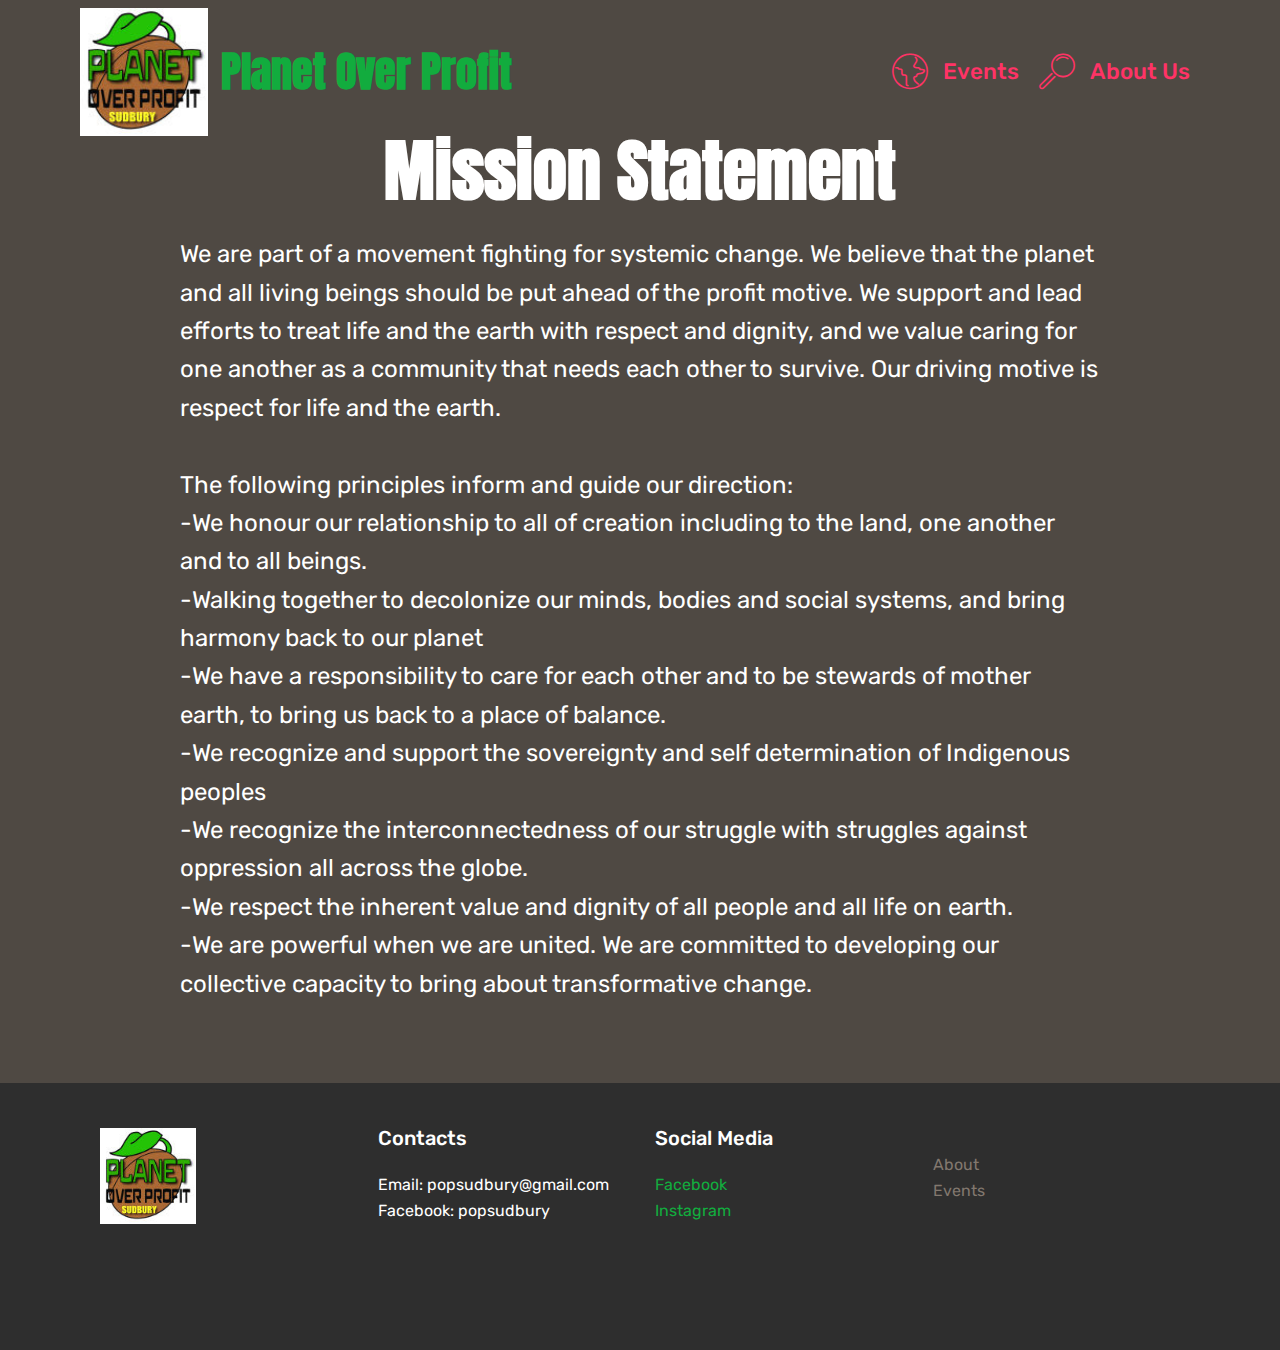
==== about.html @ 4ea4da69 "create github pages" ====
<!DOCTYPE html>
<html  >
<head>
  <!-- Site made with Mobirise Website Builder v4.12.4, https://mobirise.com -->
  <meta charset="UTF-8">
  <meta http-equiv="X-UA-Compatible" content="IE=edge">
  <meta name="generator" content="Mobirise v4.12.4, mobirise.com">
  <meta name="viewport" content="width=device-width, initial-scale=1, minimum-scale=1">
  <link rel="shortcut icon" href="assets/images/117708945-121560872836436-8511831999617031116-o-122x122.jpg" type="image/x-icon">
  <meta name="description" content="information about Planet over profit">
  
  
  <title>About</title>
  <link rel="stylesheet" href="assets/web/assets/mobirise-icons/mobirise-icons.css">
  <link rel="stylesheet" href="assets/bootstrap/css/bootstrap.min.css">
  <link rel="stylesheet" href="assets/bootstrap/css/bootstrap-grid.min.css">
  <link rel="stylesheet" href="assets/bootstrap/css/bootstrap-reboot.min.css">
  <link rel="stylesheet" href="assets/tether/tether.min.css">
  <link rel="stylesheet" href="assets/dropdown/css/style.css">
  <link rel="stylesheet" href="assets/socicon/css/styles.css">
  <link rel="stylesheet" href="assets/theme/css/style.css">
  <link rel="preload" as="style" href="assets/mobirise/css/mbr-additional.css"><link rel="stylesheet" href="assets/mobirise/css/mbr-additional.css" type="text/css">
  
  
  
</head>
<body>
  <section class="menu cid-s2LrcxVmOu" once="menu" id="menu1-3">

    

    <nav class="navbar navbar-expand beta-menu navbar-dropdown align-items-center navbar-toggleable-sm bg-color transparent">
        <button class="navbar-toggler navbar-toggler-right" type="button" data-toggle="collapse" data-target="#navbarSupportedContent" aria-controls="navbarSupportedContent" aria-expanded="false" aria-label="Toggle navigation">
            <div class="hamburger">
                <span></span>
                <span></span>
                <span></span>
                <span></span>
            </div>
        </button>
        <div class="menu-logo">
            <div class="navbar-brand">
                <span class="navbar-logo">
                    <a href="index.html">
                         <img src="assets/images/117708945-121560872836436-8511831999617031116-o-122x122.jpg" alt="POPSudbury" title="" style="height: 8rem;">
                    </a>
                </span>
                <span class="navbar-caption-wrap"><a class="navbar-caption text-danger display-2" href="about.html">Planet Over Profit</a></span>
            </div>
        </div>
        <div class="collapse navbar-collapse" id="navbarSupportedContent">
            <ul class="navbar-nav nav-dropdown nav-right" data-app-modern-menu="true"><li class="nav-item">
                    <a class="nav-link link text-secondary display-4" href="events.html"><span class="mbri-globe mbr-iconfont mbr-iconfont-btn"></span>
                        
                        Events</a>
                </li>
                <li class="nav-item">
                    <a class="nav-link link text-secondary display-4" href="about.html">
                        <span class="mbri-search mbr-iconfont mbr-iconfont-btn"></span>
                        About Us
                    </a>
                </li></ul>
            
        </div>
    </nav>
</section>

<section class="engine"><a href="https://mobirise.info/u">bootstrap responsive templates</a></section><section class="cid-s7yvz1q16E mbr-fullscreen" id="header2-e">

    

    

    <div class="container align-center">
        <div class="row justify-content-md-center">
            <div class="mbr-white col-md-10">
                <h1 class="mbr-section-title mbr-bold pb-3 mbr-fonts-style display-1">
                    <br>Mission Statement</h1>
                
                <p class="mbr-text pb-3 mbr-fonts-style display-5">We are part of a movement fighting for systemic change. We believe that the planet and all living beings should be put ahead of the profit motive. We support and lead efforts to treat life and the earth with respect and dignity, and we value caring for one another as a community that needs each other to survive. Our driving motive is respect for life and the earth.
<br><br>The following principles inform and guide our direction:
<br>-We honour our relationship to all of creation including to the land, one another and to all beings. <br> -Walking together to decolonize our minds, bodies and social systems, and bring harmony back to our planet
<br>-We have a responsibility to care for each other and to be stewards of mother earth, to bring us back to a place of balance. 
<br>-We recognize and support the sovereignty and self determination of Indigenous peoples <br> -We recognize the interconnectedness of our struggle with struggles against oppression all across the globe.
<br>-We respect the inherent value and dignity of all people and all life on earth.
<br>-We are powerful when we are united. We are committed to developing our collective capacity to bring about transformative change.</p>
                
            </div>
        </div>
    </div>
    
</section>

<section class="cid-s7yPr3AGAf" id="footer1-o">

    

    

    <div class="container">
        <div class="media-container-row content text-white">
            <div class="col-12 col-md-3">
                <div class="media-wrap">
                    <a href="index.html">
                        <img src="assets/images/117708945-121560872836436-8511831999617031116-o-122x122.jpg" alt="POPSudbury" title="">
                    </a>
                </div>
            </div>
            <div class="col-12 col-md-3 mbr-fonts-style display-7">
                <h5 class="pb-3">Contacts</h5>
                <p class="mbr-text"><a href="mailto:popsudbury@gmail.com" class="text-white">Email: popsudbury@gmail.com&nbsp;</a><br><a href="https://www.facebook.com/popsudbury/" class="text-white" target="_blank">Facebook: popsudbury</a><br></p>
            </div>
            <div class="col-12 col-md-3 mbr-fonts-style display-7">
                <h5 class="pb-3">
                    Social Media</h5>
                <p class="mbr-text"><a href="https://www.facebook.com/popsudbury/" class="text-danger" target="_blank">Facebook</a><br><a href="https://www.instagram.com/invites/contact/?i=m2ujmqz165b7&utm_content=iivthzj" class="text-danger" target="_blank">Instagram</a><a href="https://www.facebook.com/popsudbury/" class="text-danger"><br></a><br><br></p>
            </div>
            <div class="col-12 col-md-3 mbr-fonts-style display-7">
                <h5 class="pb-3"></h5>
                <p class="mbr-text"><a href="about.html">About</a><br><a href="events.html">Events</a></p>
            </div>
        </div>
        
    </div>
</section>


  <script src="assets/web/assets/jquery/jquery.min.js"></script>
  <script src="assets/popper/popper.min.js"></script>
  <script src="assets/bootstrap/js/bootstrap.min.js"></script>
  <script src="assets/tether/tether.min.js"></script>
  <script src="assets/smoothscroll/smooth-scroll.js"></script>
  <script src="assets/dropdown/js/nav-dropdown.js"></script>
  <script src="assets/dropdown/js/navbar-dropdown.js"></script>
  <script src="assets/touchswipe/jquery.touch-swipe.min.js"></script>
  <script src="assets/theme/js/script.js"></script>
  
  
 <div id="scrollToTop" class="scrollToTop mbr-arrow-up"><a style="text-align: center;"><i class="mbr-arrow-up-icon mbr-arrow-up-icon-cm cm-icon cm-icon-smallarrow-up"></i></a></div>
  </body>
</html>
---- assets/web/assets/mobirise-icons/mobirise-icons.css ----
@font-face {
  font-family: 'MobiriseIcons';
  src:  url('mobirise-icons.eot?spat4u');
  src:  url('mobirise-icons.eot?spat4u#iefix') format('embedded-opentype'),
    url('mobirise-icons.ttf?spat4u') format('truetype'),
    url('mobirise-icons.woff?spat4u') format('woff'),
    url('mobirise-icons.svg?spat4u#MobiriseIcons') format('svg');
  font-weight: normal;
  font-style: normal;
  font-display: swap;
}

[class^="mbri-"], [class*=" mbri-"] {
  /* use !important to prevent issues with browser extensions that change fonts */
  font-family: MobiriseIcons !important;
  speak: none;
  font-style: normal;
  font-weight: normal;
  font-variant: normal;
  text-transform: none;
  line-height: 1;

  /* Better Font Rendering =========== */
  -webkit-font-smoothing: antialiased;
  -moz-osx-font-smoothing: grayscale;
}

.mbri-add-submenu:before {
  content: "\e900";
}
.mbri-alert:before {
  content: "\e901";
}
.mbri-align-center:before {
  content: "\e902";
}
.mbri-align-justify:before {
  content: "\e903";
}
.mbri-align-left:before {
  content: "\e904";
}
.mbri-align-right:before {
  content: "\e905";
}
.mbri-android:before {
  content: "\e906";
}
.mbri-apple:before {
  content: "\e907";
}
.mbri-arrow-down:before {
  content: "\e908";
}
.mbri-arrow-next:before {
  content: "\e909";
}
.mbri-arrow-prev:before {
  content: "\e90a";
}
.mbri-arrow-up:before {
  content: "\e90b";
}
.mbri-bold:before {
  content: "\e90c";
}
.mbri-bookmark:before {
  content: "\e90d";
}
.mbri-bootstrap:before {
  content: "\e90e";
}
.mbri-briefcase:before {
  content: "\e90f";
}
.mbri-browse:before {
  content: "\e910";
}
.mbri-bulleted-list:before {
  content: "\e911";
}
.mbri-calendar:before {
  content: "\e912";
}
.mbri-camera:before {
  content: "\e913";
}
.mbri-cart-add:before {
  content: "\e914";
}
.mbri-cart-full:before {
  content: "\e915";
}
.mbri-cash:before {
  content: "\e916";
}
.mbri-change-style:before {
  content: "\e917";
}
.mbri-chat:before {
  content: "\e918";
}
.mbri-clock:before {
  content: "\e919";
}
.mbri-close:before {
  content: "\e91a";
}
.mbri-cloud:before {
  content: "\e91b";
}
.mbri-code:before {
  content: "\e91c";
}
.mbri-contact-form:before {
  content: "\e91d";
}
.mbri-credit-card:before {
  content: "\e91e";
}
.mbri-cursor-click:before {
  content: "\e91f";
}
.mbri-cust-feedback:before {
  content: "\e920";
}
.mbri-database:before {
  content: "\e921";
}
.mbri-delivery:before {
  content: "\e922";
}
.mbri-desktop:before {
  content: "\e923";
}
.mbri-devices:before {
  content: "\e924";
}
.mbri-down:before {
  content: "\e925";
}
.mbri-download:before {
  content: "\e989";
}
.mbri-drag-n-drop:before {
  content: "\e927";
}
.mbri-drag-n-drop2:before {
  content: "\e928";
}
.mbri-edit:before {
  content: "\e929";
}
.mbri-edit2:before {
  content: "\e92a";
}
.mbri-error:before {
  content: "\e92b";
}
.mbri-extension:before {
  content: "\e92c";
}
.mbri-features:before {
  content: "\e92d";
}
.mbri-file:before {
  content: "\e92e";
}
.mbri-flag:before {
  content: "\e92f";
}
.mbri-folder:before {
  content: "\e930";
}
.mbri-gift:before {
  content: "\e931";
}
.mbri-github:before {
  content: "\e932";
}
.mbri-globe:before {
  content: "\e933";
}
.mbri-globe-2:before {
  content: "\e934";
}
.mbri-growing-chart:before {
  content: "\e935";
}
.mbri-hearth:before {
  content: "\e936";
}
.mbri-help:before {
  content: "\e937";
}
.mbri-home:before {
  content: "\e938";
}
.mbri-hot-cup:before {
  content: "\e939";
}
.mbri-idea:before {
  content: "\e93a";
}
.mbri-image-gallery:before {
  content: "\e93b";
}
.mbri-image-slider:before {
  content: "\e93c";
}
.mbri-info:before {
  content: "\e93d";
}
.mbri-italic:before {
  content: "\e93e";
}
.mbri-key:before {
  content: "\e93f";
}
.mbri-laptop:before {
  content: "\e940";
}
.mbri-layers:before {
  content: "\e941";
}
.mbri-left-right:before {
  content: "\e942";
}
.mbri-left:before {
  content: "\e943";
}
.mbri-letter:before {
  content: "\e944";
}
.mbri-like:before {
  content: "\e945";
}
.mbri-link:before {
  content: "\e946";
}
.mbri-lock:before {
  content: "\e947";
}
.mbri-login:before {
  content: "\e948";
}
.mbri-logout:before {
  content: "\e949";
}
.mbri-magic-stick:before {
  content: "\e94a";
}
.mbri-map-pin:before {
  content: "\e94b";
}
.mbri-menu:before {
  content: "\e94c";
}
.mbri-mobile:before {
  content: "\e94d";
}
.mbri-mobile2:before {
  content: "\e94e";
}
.mbri-mobirise:before {
  content: "\e94f";
}
.mbri-more-horizontal:before {
  content: "\e950";
}
.mbri-more-vertical:before {
  content: "\e951";
}
.mbri-music:before {
  content: "\e952";
}
.mbri-new-file:before {
  content: "\e953";
}
.mbri-numbered-list:before {
  content: "\e954";
}
.mbri-opened-folder:before {
  content: "\e955";
}
.mbri-pages:before {
  content: "\e956";
}
.mbri-paper-plane:before {
  content: "\e957";
}
.mbri-paperclip:before {
  content: "\e958";
}
.mbri-photo:before {
  content: "\e959";
}
.mbri-photos:before {
  content: "\e95a";
}
.mbri-pin:before {
  content: "\e95b";
}
.mbri-play:before {
  content: "\e95c";
}
.mbri-plus:before {
  content: "\e95d";
}
.mbri-preview:before {
  content: "\e95e";
}
.mbri-print:before {
  content: "\e95f";
}
.mbri-protect:before {
  content: "\e960";
}
.mbri-question:before {
  content: "\e961";
}
.mbri-quote-left:before {
  content: "\e962";
}
.mbri-quote-right:before {
  content: "\e963";
}
.mbri-refresh:before {
  content: "\e964";
}
.mbri-responsive:before {
  content: "\e965";
}
.mbri-right:before {
  content: "\e966";
}
.mbri-rocket:before {
  content: "\e967";
}
.mbri-sad-face:before {
  content: "\e968";
}
.mbri-sale:before {
  content: "\e969";
}
.mbri-save:before {
  content: "\e96a";
}
.mbri-search:before {
  content: "\e96b";
}
.mbri-setting:before {
  content: "\e96c";
}
.mbri-setting2:before {
  content: "\e96d";
}
.mbri-setting3:before {
  content: "\e96e";
}
.mbri-share:before {
  content: "\e96f";
}
.mbri-shopping-bag:before {
  content: "\e970";
}
.mbri-shopping-basket:before {
  content: "\e971";
}
.mbri-shopping-cart:before {
  content: "\e972";
}
.mbri-sites:before {
  content: "\e973";
}
.mbri-smile-face:before {
  content: "\e974";
}
.mbri-speed:before {
  content: "\e975";
}
.mbri-star:before {
  content: "\e976";
}
.mbri-success:before {
  content: "\e977";
}
.mbri-sun:before {
  content: "\e978";
}
.mbri-sun2:before {
  content: "\e979";
}
.mbri-tablet:before {
  content: "\e97a";
}
.mbri-tablet-vertical:before {
  content: "\e97b";
}
.mbri-target:before {
  content: "\e97c";
}
.mbri-timer:before {
  content: "\e97d";
}
.mbri-to-ftp:before {
  content: "\e97e";
}
.mbri-to-local-drive:before {
  content: "\e97f";
}
.mbri-touch-swipe:before {
  content: "\e980";
}
.mbri-touch:before {
  content: "\e981";
}
.mbri-trash:before {
  content: "\e982";
}
.mbri-underline:before {
  content: "\e983";
}
.mbri-unlink:before {
  content: "\e984";
}
.mbri-unlock:before {
  content: "\e985";
}
.mbri-up-down:before {
  content: "\e986";
}
.mbri-up:before {
  content: "\e987";
}
.mbri-update:before {
  content: "\e988";
}
.mbri-upload:before {
 content: "\e926"; 
}
.mbri-user:before {
  content: "\e98a";
}
.mbri-user2:before {
  content: "\e98b";
}
.mbri-users:before {
  content: "\e98c";
}
.mbri-video:before {
  content: "\e98d";
}
.mbri-video-play:before {
  content: "\e98e";
}
.mbri-watch:before {
  content: "\e98f";
}
.mbri-website-theme:before {
  content: "\e990";
}
.mbri-wifi:before {
  content: "\e991";
}
.mbri-windows:before {
  content: "\e992";
}
.mbri-zoom-out:before {
  content: "\e993";
}
.mbri-redo:before {
  content: "\e994";
}
.mbri-undo:before {
  content: "\e995";
}
---- assets/dropdown/css/style.css ----
.navbar-dropdown {
  left: 0;
  padding: 0;
  position: absolute;
  right: 0;
  top: 0;
  transition: all 0.45s ease;
  z-index: 1030;
  background: #282828; }
  .navbar-dropdown .navbar-logo {
    margin-right: 0.8rem;
    transition: margin 0.3s ease-in-out;
    vertical-align: middle; }
    .navbar-dropdown .navbar-logo img {
      height: 3.125rem;
      transition: all 0.3s ease-in-out; }
    .navbar-dropdown .navbar-logo.mbr-iconfont {
      font-size: 3.125rem;
      line-height: 3.125rem; }
  .navbar-dropdown .navbar-caption {
    font-weight: 700;
    white-space: normal;
    vertical-align: -4px;
    line-height: 3.125rem !important; }
    .navbar-dropdown .navbar-caption, .navbar-dropdown .navbar-caption:hover {
      color: inherit;
      text-decoration: none; }
  .navbar-dropdown .mbr-iconfont + .navbar-caption {
    vertical-align: -1px; }
  .navbar-dropdown.navbar-fixed-top {
    position: fixed; }
  .navbar-dropdown .navbar-brand span {
    vertical-align: -4px; }
  .navbar-dropdown.bg-color.transparent {
    background: none; }
  .navbar-dropdown.navbar-short .navbar-brand {
    padding: 0.625rem 0; }
    .navbar-dropdown.navbar-short .navbar-brand span {
      vertical-align: -1px; }
  .navbar-dropdown.navbar-short .navbar-caption {
    line-height: 2.375rem !important;
    vertical-align: -2px; }
  .navbar-dropdown.navbar-short .navbar-logo {
    margin-right: 0.5rem; }
    .navbar-dropdown.navbar-short .navbar-logo img {
      height: 2.375rem; }
    .navbar-dropdown.navbar-short .navbar-logo.mbr-iconfont {
      font-size: 2.375rem;
      line-height: 2.375rem; }
  .navbar-dropdown.navbar-short .mbr-table-cell {
    height: 3.625rem; }
  .navbar-dropdown .navbar-close {
    left: 0.6875rem;
    position: fixed;
    top: 0.75rem;
    z-index: 1000; }
  .navbar-dropdown .hamburger-icon {
    content: "";
    display: inline-block;
    vertical-align: middle;
    width: 16px;
    -webkit-box-shadow: 0 -6px 0 1px #282828,0 0 0 1px #282828,0 6px 0 1px #282828;
    -moz-box-shadow: 0 -6px 0 1px #282828,0 0 0 1px #282828,0 6px 0 1px #282828;
    box-shadow: 0 -6px 0 1px #282828,0 0 0 1px #282828,0 6px 0 1px #282828; }

.dropdown-menu .dropdown-toggle[data-toggle="dropdown-submenu"]::after {
  border-bottom: 0.35em solid transparent;
  border-left: 0.35em solid;
  border-right: 0;
  border-top: 0.35em solid transparent;
  margin-left: 0.3rem; }

.dropdown-menu .dropdown-item:focus {
  outline: 0; }

.nav-dropdown {
  font-size: 0.75rem;
  font-weight: 500;
  height: auto !important; }
  .nav-dropdown .nav-btn {
    padding-left: 1rem; }
  .nav-dropdown .link {
    margin: .667em 1.667em;
    font-weight: 500;
    padding: 0;
    transition: color .2s ease-in-out; }
    .nav-dropdown .link.dropdown-toggle {
      margin-right: 2.583em; }
      .nav-dropdown .link.dropdown-toggle::after {
        margin-left: .25rem;
        border-top: 0.35em solid;
        border-right: 0.35em solid transparent;
        border-left: 0.35em solid transparent;
        border-bottom: 0; }
      .nav-dropdown .link.dropdown-toggle[aria-expanded="true"] {
        margin: 0;
        padding: 0.667em 3.263em  0.667em 1.667em; }
  .nav-dropdown .link::after,
  .nav-dropdown .dropdown-item::after {
    color: inherit; }
  .nav-dropdown .btn {
    font-size: 0.75rem;
    font-weight: 700;
    letter-spacing: 0;
    margin-bottom: 0;
    padding-left: 1.25rem;
    padding-right: 1.25rem; }
  .nav-dropdown .dropdown-menu {
    border-radius: 0;
    border: 0;
    left: 0;
    margin: 0;
    padding-bottom: 1.25rem;
    padding-top: 1.25rem;
    position: relative; }
  .nav-dropdown .dropdown-submenu {
    margin-left: 0.125rem;
    top: 0; }
  .nav-dropdown .dropdown-item {
    font-weight: 500;
    line-height: 2;
    padding: 0.3846em 4.615em 0.3846em 1.5385em;
    position: relative;
    transition: color .2s ease-in-out, background-color .2s ease-in-out; }
    .nav-dropdown .dropdown-item::after {
      margin-top: -0.3077em;
      position: absolute;
      right: 1.1538em;
      top: 50%; }
    .nav-dropdown .dropdown-item:focus, .nav-dropdown .dropdown-item:hover {
      background: none; }

@media (max-width: 767px) {
  .nav-dropdown.navbar-toggleable-sm {
    bottom: 0;
    display: none;
    left: 0;
    overflow-x: hidden;
    position: fixed;
    top: 0;
    transform: translateX(-100%);
    -ms-transform: translateX(-100%);
    -webkit-transform: translateX(-100%);
    width: 18.75rem;
    z-index: 999; } }
.nav-dropdown.navbar-toggleable-xl {
  bottom: 0;
  display: none;
  left: 0;
  overflow-x: hidden;
  position: fixed;
  top: 0;
  transform: translateX(-100%);
  -ms-transform: translateX(-100%);
  -webkit-transform: translateX(-100%);
  width: 18.75rem;
  z-index: 999; }

.nav-dropdown-sm {
  display: block !important;
  overflow-x: hidden;
  overflow: auto;
  padding-top: 3.875rem; }
  .nav-dropdown-sm::after {
    content: "";
    display: block;
    height: 3rem;
    width: 100%; }
  .nav-dropdown-sm.collapse.in ~ .navbar-close {
    display: block !important; }
  .nav-dropdown-sm.collapsing, .nav-dropdown-sm.collapse.in {
    transform: translateX(0);
    -ms-transform: translateX(0);
    -webkit-transform: translateX(0);
    transition: all 0.25s ease-out;
    -webkit-transition: all 0.25s ease-out;
    background: #282828; }
  .nav-dropdown-sm.collapsing[aria-expanded="false"] {
    transform: translateX(-100%);
    -ms-transform: translateX(-100%);
    -webkit-transform: translateX(-100%); }
  .nav-dropdown-sm .nav-item {
    display: block;
    margin-left: 0 !important;
    padding-left: 0; }
  .nav-dropdown-sm .link,
  .nav-dropdown-sm .dropdown-item {
    border-top: 1px dotted rgba(255, 255, 255, 0.1);
    font-size: 0.8125rem;
    line-height: 1.6;
    margin: 0 !important;
    padding: 0.875rem 2.4rem 0.875rem 1.5625rem !important;
    position: relative;
    white-space: normal; }
    .nav-dropdown-sm .link:focus, .nav-dropdown-sm .link:hover,
    .nav-dropdown-sm .dropdown-item:focus,
    .nav-dropdown-sm .dropdown-item:hover {
      background: rgba(0, 0, 0, 0.2) !important;
      color: #c0a375; }
  .nav-dropdown-sm .nav-btn {
    position: relative;
    padding: 1.5625rem 1.5625rem 0 1.5625rem; }
    .nav-dropdown-sm .nav-btn::before {
      border-top: 1px dotted rgba(255, 255, 255, 0.1);
      content: "";
      left: 0;
      position: absolute;
      top: 0;
      width: 100%; }
    .nav-dropdown-sm .nav-btn + .nav-btn {
      padding-top: 0.625rem; }
      .nav-dropdown-sm .nav-btn + .nav-btn::before {
        display: none; }
  .nav-dropdown-sm .btn {
    padding: 0.625rem 0; }
  .nav-dropdown-sm .dropdown-toggle[data-toggle="dropdown-submenu"]::after {
    margin-left: .25rem;
    border-top: 0.35em solid;
    border-right: 0.35em solid transparent;
    border-left: 0.35em solid transparent;
    border-bottom: 0; }
  .nav-dropdown-sm .dropdown-toggle[data-toggle="dropdown-submenu"][aria-expanded="true"]::after {
    border-top: 0;
    border-right: 0.35em solid transparent;
    border-left: 0.35em solid transparent;
    border-bottom: 0.35em solid; }
  .nav-dropdown-sm .dropdown-menu {
    margin: 0;
    padding: 0;
    position: relative;
    top: 0;
    left: 0;
    width: 100%;
    border: 0;
    float: none;
    border-radius: 0;
    background: none; }
  .nav-dropdown-sm .dropdown-submenu {
    left: 100%;
    margin-left: 0.125rem;
    margin-top: -1.25rem;
    top: 0; }

.navbar-toggleable-sm .nav-dropdown .dropdown-menu {
  position: absolute; }

.navbar-toggleable-sm .nav-dropdown .dropdown-submenu {
  left: 100%;
  margin-left: 0.125rem;
  margin-top: -1.25rem;
  top: 0; }

.navbar-toggleable-sm.opened .nav-dropdown .dropdown-menu {
  position: relative; }

.navbar-toggleable-sm.opened .nav-dropdown .dropdown-submenu {
  left: 0;
  margin-left: 00rem;
  margin-top: 0rem;
  top: 0; }

.is-builder .nav-dropdown.collapsing {
  transition: none !important; }

/*# sourceMappingURL=style.css.map */
---- assets/socicon/css/styles.css ----
@charset "UTF-8";

@font-face {
  font-family: 'Socicon';
  src:  url('../fonts/socicon.eot');
  src:  url('../fonts/socicon.eot?#iefix') format('embedded-opentype'),
    url('../fonts/socicon.woff2') format('woff2'),
    url('../fonts/socicon.ttf') format('truetype'),
    url('../fonts/socicon.woff') format('woff'),
    url('../fonts/socicon.svg#socicon') format('svg');
  font-weight: normal;
  font-style: normal;
}

[data-icon]:before {
  font-family: "socicon" !important;
  content: attr(data-icon);
  font-style: normal !important;
  font-weight: normal !important;
  font-variant: normal !important;
  text-transform: none !important;
  speak: none;
  line-height: 1;
  -webkit-font-smoothing: antialiased;
  -moz-osx-font-smoothing: grayscale;
}

[class^="socicon-"], [class*=" socicon-"] {
  /* use !important to prevent issues with browser extensions that change fonts */
  font-family: 'Socicon' !important;
  speak: none;
  font-style: normal;
  font-weight: normal;
  font-variant: normal;
  text-transform: none;
  line-height: 1;

  /* Better Font Rendering =========== */
  -webkit-font-smoothing: antialiased;
  -moz-osx-font-smoothing: grayscale;
}

.socicon-eitaa:before {
  content: "\e97c";
}
.socicon-soroush:before {
  content: "\e97d";
}
.socicon-bale:before {
  content: "\e97e";
}
.socicon-zazzle:before {
  content: "\e97b";
}
.socicon-society6:before {
  content: "\e97a";
}
.socicon-redbubble:before {
  content: "\e979";
}
.socicon-avvo:before {
  content: "\e978";
}
.socicon-stitcher:before {
  content: "\e977";
}
.socicon-googlehangouts:before {
  content: "\e974";
}
.socicon-dlive:before {
  content: "\e975";
}
.socicon-vsco:before {
  content: "\e976";
}
.socicon-flipboard:before {
  content: "\e973";
}
.socicon-ubuntu:before {
  content: "\e958";
}
.socicon-artstation:before {
  content: "\e959";
}
.socicon-invision:before {
  content: "\e95a";
}
.socicon-torial:before {
  content: "\e95b";
}
.socicon-collectorz:before {
  content: "\e95c";
}
.socicon-seenthis:before {
  content: "\e95d";
}
.socicon-googleplaymusic:before {
  content: "\e95e";
}
.socicon-debian:before {
  content: "\e95f";
}
.socicon-filmfreeway:before {
  content: "\e960";
}
.socicon-gnome:before {
  content: "\e961";
}
.socicon-itchio:before {
  content: "\e962";
}
.socicon-jamendo:before {
  content: "\e963";
}
.socicon-mix:before {
  content: "\e964";
}
.socicon-sharepoint:before {
  content: "\e965";
}
.socicon-tinder:before {
  content: "\e966";
}
.socicon-windguru:before {
  content: "\e967";
}
.socicon-cdbaby:before {
  content: "\e968";
}
.socicon-elementaryos:before {
  content: "\e969";
}
.socicon-stage32:before {
  content: "\e96a";
}
.socicon-tiktok:before {
  content: "\e96b";
}
.socicon-gitter:before {
  content: "\e96c";
}
.socicon-letterboxd:before {
  content: "\e96d";
}
.socicon-threema:before {
  content: "\e96e";
}
.socicon-splice:before {
  content: "\e96f";
}
.socicon-metapop:before {
  content: "\e970";
}
.socicon-naver:before {
  content: "\e971";
}
.socicon-remote:before {
  content: "\e972";
}
.socicon-internet:before {
  content: "\e957";
}
.socicon-moddb:before {
  content: "\e94b";
}
.socicon-indiedb:before {
  content: "\e94c";
}
.socicon-traxsource:before {
  content: "\e94d";
}
.socicon-gamefor:before {
  content: "\e94e";
}
.socicon-pixiv:before {
  content: "\e94f";
}
.socicon-myanimelist:before {
  content: "\e950";
}
.socicon-blackberry:before {
  content: "\e951";
}
.socicon-wickr:before {
  content: "\e952";
}
.socicon-spip:before {
  content: "\e953";
}
.socicon-napster:before {
  content: "\e954";
}
.socicon-beatport:before {
  content: "\e955";
}
.socicon-hackerone:before {
  content: "\e956";
}
.socicon-hackernews:before {
  content: "\e946";
}
.socicon-smashwords:before {
  content: "\e947";
}
.socicon-kobo:before {
  content: "\e948";
}
.socicon-bookbub:before {
  content: "\e949";
}
.socicon-mailru:before {
  content: "\e94a";
}
.socicon-gitlab:before {
  content: "\e945";
}
.socicon-instructables:before {
  content: "\e944";
}
.socicon-portfolio:before {
  content: "\e943";
}
.socicon-codered:before {
  content: "\e940";
}
.socicon-origin:before {
  content: "\e941";
}
.socicon-nextdoor:before {
  content: "\e942";
}
.socicon-udemy:before {
  content: "\e93f";
}
.socicon-livemaster:before {
  content: "\e93e";
}
.socicon-crunchbase:before {
  content: "\e93b";
}
.socicon-homefy:before {
  content: "\e93c";
}
.socicon-calendly:before {
  content: "\e93d";
}
.socicon-realtor:before {
  content: "\e90f";
}
.socicon-tidal:before {
  content: "\e910";
}
.socicon-qobuz:before {
  content: "\e911";
}
.socicon-natgeo:before {
  content: "\e912";
}
.socicon-mastodon:before {
  content: "\e913";
}
.socicon-unsplash:before {
  content: "\e914";
}
.socicon-homeadvisor:before {
  content: "\e915";
}
.socicon-angieslist:before {
  content: "\e916";
}
.socicon-codepen:before {
  content: "\e917";
}
.socicon-slack:before {
  content: "\e918";
}
.socicon-openaigym:before {
  content: "\e919";
}
.socicon-logmein:before {
  content: "\e91a";
}
.socicon-fiverr:before {
  content: "\e91b";
}
.socicon-gotomeeting:before {
  content: "\e91c";
}
.socicon-aliexpress:before {
  content: "\e91d";
}
.socicon-guru:before {
  content: "\e91e";
}
.socicon-appstore:before {
  content: "\e91f";
}
.socicon-homes:before {
  content: "\e920";
}
.socicon-zoom:before {
  content: "\e921";
}
.socicon-alibaba:before {
  content: "\e922";
}
.socicon-craigslist:before {
  content: "\e923";
}
.socicon-wix:before {
  content: "\e924";
}
.socicon-redfin:before {
  content: "\e925";
}
.socicon-googlecalendar:before {
  content: "\e926";
}
.socicon-shopify:before {
  content: "\e927";
}
.socicon-freelancer:before {
  content: "\e928";
}
.socicon-seedrs:before {
  content: "\e929";
}
.socicon-bing:before {
  content: "\e92a";
}
.socicon-doodle:before {
  content: "\e92b";
}
.socicon-bonanza:before {
  content: "\e92c";
}
.socicon-squarespace:before {
  content: "\e92d";
}
.socicon-toptal:before {
  content: "\e92e";
}
.socicon-gust:before {
  content: "\e92f";
}
.socicon-ask:before {
  content: "\e930";
}
.socicon-trulia:before {
  content: "\e931";
}
.socicon-loomly:before {
  content: "\e932";
}
.socicon-ghost:before {
  content: "\e933";
}
.socicon-upwork:before {
  content: "\e934";
}
.socicon-fundable:before {
  content: "\e935";
}
.socicon-booking:before {
  content: "\e936";
}
.socicon-googlemaps:before {
  content: "\e937";
}
.socicon-zillow:before {
  content: "\e938";
}
.socicon-niconico:before {
  content: "\e939";
}
.socicon-toneden:before {
  content: "\e93a";
}
.socicon-augment:before {
  content: "\e908";
}
.socicon-bitbucket:before {
  content: "\e909";
}
.socicon-fyuse:before {
  content: "\e90a";
}
.socicon-yt-gaming:before {
  content: "\e90b";
}
.socicon-sketchfab:before {
  content: "\e90c";
}
.socicon-mobcrush:before {
  content: "\e90d";
}
.socicon-microsoft:before {
  content: "\e90e";
}
.socicon-pandora:before {
  content: "\e907";
}
.socicon-messenger:before {
  content: "\e906";
}
.socicon-gamewisp:before {
  content: "\e905";
}
.socicon-bloglovin:before {
  content: "\e904";
}
.socicon-tunein:before {
  content: "\e903";
}
.socicon-gamejolt:before {
  content: "\e901";
}
.socicon-trello:before {
  content: "\e902";
}
.socicon-spreadshirt:before {
  content: "\e900";
}
.socicon-500px:before {
  content: "\e000";
}
.socicon-8tracks:before {
  content: "\e001";
}
.socicon-airbnb:before {
  content: "\e002";
}
.socicon-alliance:before {
  content: "\e003";
}
.socicon-amazon:before {
  content: "\e004";
}
.socicon-amplement:before {
  content: "\e005";
}
.socicon-android:before {
  content: "\e006";
}
.socicon-angellist:before {
  content: "\e007";
}
.socicon-apple:before {
  content: "\e008";
}
.socicon-appnet:before {
  content: "\e009";
}
.socicon-baidu:before {
  content: "\e00a";
}
.socicon-bandcamp:before {
  content: "\e00b";
}
.socicon-battlenet:before {
  content: "\e00c";
}
.socicon-mixer:before {
  content: "\e00d";
}
.socicon-bebee:before {
  content: "\e00e";
}
.socicon-bebo:before {
  content: "\e00f";
}
.socicon-behance:before {
  content: "\e010";
}
.socicon-blizzard:before {
  content: "\e011";
}
.socicon-blogger:before {
  content: "\e012";
}
.socicon-buffer:before {
  content: "\e013";
}
.socicon-chrome:before {
  content: "\e014";
}
.socicon-coderwall:before {
  content: "\e015";
}
.socicon-curse:before {
  content: "\e016";
}
.socicon-dailymotion:before {
  content: "\e017";
}
.socicon-deezer:before {
  content: "\e018";
}
.socicon-delicious:before {
  content: "\e019";
}
.socicon-deviantart:before {
  content: "\e01a";
}
.socicon-diablo:before {
  content: "\e01b";
}
.socicon-digg:before {
  content: "\e01c";
}
.socicon-discord:before {
  content: "\e01d";
}
.socicon-disqus:before {
  content: "\e01e";
}
.socicon-douban:before {
  content: "\e01f";
}
.socicon-draugiem:before {
  content: "\e020";
}
.socicon-dribbble:before {
  content: "\e021";
}
.socicon-drupal:before {
  content: "\e022";
}
.socicon-ebay:before {
  content: "\e023";
}
.socicon-ello:before {
  content: "\e024";
}
.socicon-endomodo:before {
  content: "\e025";
}
.socicon-envato:before {
  content: "\e026";
}
.socicon-etsy:before {
  content: "\e027";
}
.socicon-facebook:before {
  content: "\e028";
}
.socicon-feedburner:before {
  content: "\e029";
}
.socicon-filmweb:before {
  content: "\e02a";
}
.socicon-firefox:before {
  content: "\e02b";
}
.socicon-flattr:before {
  content: "\e02c";
}
.socicon-flickr:before {
  content: "\e02d";
}
.socicon-formulr:before {
  content: "\e02e";
}
.socicon-forrst:before {
  content: "\e02f";
}
.socicon-foursquare:before {
  content: "\e030";
}
.socicon-friendfeed:before {
  content: "\e031";
}
.socicon-github:before {
  content: "\e032";
}
.socicon-goodreads:before {
  content: "\e033";
}
.socicon-google:before {
  content: "\e034";
}
.socicon-googlescholar:before {
  content: "\e035";
}
.socicon-googlegroups:before {
  content: "\e036";
}
.socicon-googlephotos:before {
  content: "\e037";
}
.socicon-googleplus:before {
  content: "\e038";
}
.socicon-grooveshark:before {
  content: "\e039";
}
.socicon-hackerrank:before {
  content: "\e03a";
}
.socicon-hearthstone:before {
  content: "\e03b";
}
.socicon-hellocoton:before {
  content: "\e03c";
}
.socicon-heroes:before {
  content: "\e03d";
}
.socicon-smashcast:before {
  content: "\e03e";
}
.socicon-horde:before {
  content: "\e03f";
}
.socicon-houzz:before {
  content: "\e040";
}
.socicon-icq:before {
  content: "\e041";
}
.socicon-identica:before {
  content: "\e042";
}
.socicon-imdb:before {
  content: "\e043";
}
.socicon-instagram:before {
  content: "\e044";
}
.socicon-issuu:before {
  content: "\e045";
}
.socicon-istock:before {
  content: "\e046";
}
.socicon-itunes:before {
  content: "\e047";
}
.socicon-keybase:before {
  content: "\e048";
}
.socicon-lanyrd:before {
  content: "\e049";
}
.socicon-lastfm:before {
  content: "\e04a";
}
.socicon-line:before {
  content: "\e04b";
}
.socicon-linkedin:before {
  content: "\e04c";
}
.socicon-livejournal:before {
  content: "\e04d";
}
.socicon-lyft:before {
  content: "\e04e";
}
.socicon-macos:before {
  content: "\e04f";
}
.socicon-mail:before {
  content: "\e050";
}
.socicon-medium:before {
  content: "\e051";
}
.socicon-meetup:before {
  content: "\e052";
}
.socicon-mixcloud:before {
  content: "\e053";
}
.socicon-modelmayhem:before {
  content: "\e054";
}
.socicon-mumble:before {
  content: "\e055";
}
.socicon-myspace:before {
  content: "\e056";
}
.socicon-newsvine:before {
  content: "\e057";
}
.socicon-nintendo:before {
  content: "\e058";
}
.socicon-npm:before {
  content: "\e059";
}
.socicon-odnoklassniki:before {
  content: "\e05a";
}
.socicon-openid:before {
  content: "\e05b";
}
.socicon-opera:before {
  content: "\e05c";
}
.socicon-outlook:before {
  content: "\e05d";
}
.socicon-overwatch:before {
  content: "\e05e";
}
.socicon-patreon:before {
  content: "\e05f";
}
.socicon-paypal:before {
  content: "\e060";
}
.socicon-periscope:before {
  content: "\e061";
}
.socicon-persona:before {
  content: "\e062";
}
.socicon-pinterest:before {
  content: "\e063";
}
.socicon-play:before {
  content: "\e064";
}
.socicon-player:before {
  content: "\e065";
}
.socicon-playstation:before {
  content: "\e066";
}
.socicon-pocket:before {
  content: "\e067";
}
.socicon-qq:before {
  content: "\e068";
}
.socicon-quora:before {
  content: "\e069";
}
.socicon-raidcall:before {
  content: "\e06a";
}
.socicon-ravelry:before {
  content: "\e06b";
}
.socicon-reddit:before {
  content: "\e06c";
}
.socicon-renren:before {
  content: "\e06d";
}
.socicon-researchgate:before {
  content: "\e06e";
}
.socicon-residentadvisor:before {
  content: "\e06f";
}
.socicon-reverbnation:before {
  content: "\e070";
}
.socicon-rss:before {
  content: "\e071";
}
.socicon-sharethis:before {
  content: "\e072";
}
.socicon-skype:before {
  content: "\e073";
}
.socicon-slideshare:before {
  content: "\e074";
}
.socicon-smugmug:before {
  content: "\e075";
}
.socicon-snapchat:before {
  content: "\e076";
}
.socicon-songkick:before {
  content: "\e077";
}
.socicon-soundcloud:before {
  content: "\e078";
}
.socicon-spotify:before {
  content: "\e079";
}
.socicon-stackexchange:before {
  content: "\e07a";
}
.socicon-stackoverflow:before {
  content: "\e07b";
}
.socicon-starcraft:before {
  content: "\e07c";
}
.socicon-stayfriends:before {
  content: "\e07d";
}
.socicon-steam:before {
  content: "\e07e";
}
.socicon-storehouse:before {
  content: "\e07f";
}
.socicon-strava:before {
  content: "\e080";
}
.socicon-streamjar:before {
  content: "\e081";
}
.socicon-stumbleupon:before {
  content: "\e082";
}
.socicon-swarm:before {
  content: "\e083";
}
.socicon-teamspeak:before {
  content: "\e084";
}
.socicon-teamviewer:before {
  content: "\e085";
}
.socicon-technorati:before {
  content: "\e086";
}
.socicon-telegram:before {
  content: "\e087";
}
.socicon-tripadvisor:before {
  content: "\e088";
}
.socicon-tripit:before {
  content: "\e089";
}
.socicon-triplej:before {
  content: "\e08a";
}
.socicon-tumblr:before {
  content: "\e08b";
}
.socicon-twitch:before {
  content: "\e08c";
}
.socicon-twitter:before {
  content: "\e08d";
}
.socicon-uber:before {
  content: "\e08e";
}
.socicon-ventrilo:before {
  content: "\e08f";
}
.socicon-viadeo:before {
  content: "\e090";
}
.socicon-viber:before {
  content: "\e091";
}
.socicon-viewbug:before {
  content: "\e092";
}
.socicon-vimeo:before {
  content: "\e093";
}
.socicon-vine:before {
  content: "\e094";
}
.socicon-vkontakte:before {
  content: "\e095";
}
.socicon-warcraft:before {
  content: "\e096";
}
.socicon-wechat:before {
  content: "\e097";
}
.socicon-weibo:before {
  content: "\e098";
}
.socicon-whatsapp:before {
  content: "\e099";
}
.socicon-wikipedia:before {
  content: "\e09a";
}
.socicon-windows:before {
  content: "\e09b";
}
.socicon-wordpress:before {
  content: "\e09c";
}
.socicon-wykop:before {
  content: "\e09d";
}
.socicon-xbox:before {
  content: "\e09e";
}
.socicon-xing:before {
  content: "\e09f";
}
.socicon-yahoo:before {
  content: "\e0a0";
}
.socicon-yammer:before {
  content: "\e0a1";
}
.socicon-yandex:before {
  content: "\e0a2";
}
.socicon-yelp:before {
  content: "\e0a3";
}
.socicon-younow:before {
  content: "\e0a4";
}
.socicon-youtube:before {
  content: "\e0a5";
}
.socicon-zapier:before {
  content: "\e0a6";
}
.socicon-zerply:before {
  content: "\e0a7";
}
.socicon-zomato:before {
  content: "\e0a8";
}
.socicon-zynga:before {
  content: "\e0a9";
}
---- assets/theme/css/style.css ----
/*!
 * Mobirise v4 theme (https://mobirise.com/)
 * Copyright 2017 Mobirise
 */
section {
  background-color: #eeeeee;
}

.form-control:focus {
  box-shadow: none;
}

:focus {
  outline: none;
}

body {
  font-style: normal;
  line-height: 1.5;
}

section,
.container,
.container-fluid {
  position: relative;
  word-wrap: break-word;
}

a.mbr-iconfont:hover {
  text-decoration: none;
}

.article .lead p,
.article .lead ul,
.article .lead ol,
.article .lead pre,
.article .lead blockquote {
  margin-bottom: 0;
}

ul,
ol,
pre,
blockquote {
  margin-bottom: 2.3125rem;
}

pre {
  background: #f4f4f4;
  padding: 10px 24px;
  white-space: pre-wrap;
}

.inactive {
  -webkit-user-select: none;
  -moz-user-select: none;
  -ms-user-select: none;
  user-select: none;
  pointer-events: none;
  -webkit-user-drag: none;
  user-drag: none;
}

.mbr-section__comments .row {
  justify-content: center;
  -webkit-justify-content: center;
}

a {
  font-style: normal;
  font-weight: 400;
  cursor: pointer;
}

a, a:hover {
  text-decoration: none;
}

figure {
  margin-bottom: 0;
}

body {
  color: #232323;
}

h1,
h2,
h3,
h4,
h5,
h6,
.h1,
.h2,
.h3,
.h4,
.h5,
.h6,
.display-1,
.display-2,
.display-3,
.display-4 {
  line-height: 1;
  word-break: break-word;
  word-wrap: break-word;
}

.mbr-section-title {
  font-style: normal;
  line-height: 1.2;
}

.mbr-section-subtitle {
  line-height: 1.3;
}

.mbr-text {
  font-style: normal;
  line-height: 1.6;
}

b,
strong {
  font-weight: bold;
}

blockquote {
  padding: 10px 0 10px 20px;
  position: relative;
  border-left: 2px solid;
  border-color: #ff3366;
}

input:-webkit-autofill, input:-webkit-autofill:hover, input:-webkit-autofill:focus, input:-webkit-autofill:active {
  transition-delay: 9999s;
  transition-property: background-color, color;
}

textarea[type='hidden'] {
  display: none;
}

body {
  position: relative;
}

section {
  background-position: 50% 50%;
  background-repeat: no-repeat;
  background-size: cover;
}

section .mbr-background-video,
section .mbr-background-video-preview {
  position: absolute;
  bottom: 0;
  left: 0;
  right: 0;
  top: 0;
}

.hidden {
  visibility: hidden;
}

.mbr-z-index20 {
  z-index: 20;
}

/*! Base colors */
.mbr-white {
  color: #ffffff;
}

.mbr-black {
  color: #000000;
}

.mbr-bg-white {
  background-color: #ffffff;
}

.mbr-bg-black {
  background-color: #000000;
}

/*! Text-aligns */
.align-left {
  text-align: left;
}

.align-center {
  text-align: center;
}

.align-right {
  text-align: right;
}

@media (max-width: 767px) {
  .align-left,
  .align-center,
  .align-right,
  .mbr-section-btn,
  .mbr-section-title {
    text-align: center;
  }
}

/*! Font-weight  */
.mbr-light {
  font-weight: 300;
}

.mbr-regular {
  font-weight: 400;
}

.mbr-semibold {
  font-weight: 500;
}

.mbr-bold {
  font-weight: 700;
}

/*! Media  */
.media-size-item {
  -moz-flex: 1 1 auto;
  -o-flex: 1 1 auto;
  flex: 1 1 auto;
}

.media-content {
  flex-basis: 100%;
}

.media-container-row {
  display: flex;
  flex-direction: row;
  flex-wrap: wrap;
  justify-content: center;
  align-content: center;
  align-items: start;
}

.media-container-row .media-size-item {
  width: 400px;
}

.media-container-column {
  display: flex;
  flex-direction: column;
  flex-wrap: wrap;
  justify-content: center;
  align-content: center;
  align-items: stretch;
}

.media-container-column > * {
  width: 100%;
}

@media (min-width: 992px) {
  .media-container-row {
    flex-wrap: nowrap;
  }
}

figure {
  overflow: hidden;
}

figure[mbr-media-size] {
  transition: width 0.1s;
}

.mbr-figure img,
.mbr-figure iframe {
  display: block;
  width: 100%;
}

.card {
  background-color: transparent;
  border: none;
}

.card-box {
  width: 100%;
}

.card-img {
  text-align: center;
  flex-shrink: 0;
  -webkit-flex-shrink: 0;
}

.media {
  max-width: 100%;
  margin: 0 auto;
}

.mbr-figure {
  -ms-grid-row-align: center;
  align-self: center;
}

.media-container > div {
  max-width: 100%;
}

.mbr-figure img,
.card-img img {
  width: 100%;
}

@media (max-width: 991px) {
  .media-size-item {
    width: auto !important;
  }
  .media {
    width: auto;
  }
  .mbr-figure {
    width: 100% !important;
  }
}

/*! Buttons */
.btn {
  font-weight: 500;
  border-width: 2px;
  font-style: normal;
  letter-spacing: 1px;
  margin: .4rem .8rem;
  white-space: normal;
  transition: all .3s ease-in-out;
  display: inline-flex;
  align-items: center;
  justify-content: center;
  word-break: break-word;
  -webkit-align-items: center;
  -webkit-justify-content: center;
  display: -webkit-inline-flex;
}

.btn-sm {
  font-weight: 500;
  letter-spacing: 1px;
  transition: all .3s ease-in-out;
}

.btn-md {
  font-weight: 500;
  letter-spacing: 1px;
  margin: .4rem .8rem !important;
  transition: all .3s ease-in-out;
}

.btn-lg {
  font-weight: 500;
  letter-spacing: 1px;
  margin: .4rem .8rem !important;
  transition: all .3s ease-in-out;
}

.mbr-section-btn {
  margin-left: -0.25rem;
  margin-right: -0.25rem;
  font-size: 0;
}

nav .mbr-section-btn {
  margin-left: 0rem;
  margin-right: 0rem;
}

.btn-form {
  border-radius: 0;
}

.btn-form:hover {
  cursor: pointer;
}

/*! Btn icon margin */
.btn .mbr-iconfont,
.btn.btn-sm .mbr-iconfont {
  cursor: pointer;
  margin-right: 0.5rem;
}

.btn.btn-md .mbr-iconfont,
.btn.btn-md .mbr-iconfont {
  margin-right: 0.8rem;
}

.mbr-regular {
  font-weight: 400;
}

.mbr-semibold {
  font-weight: 500;
}

.mbr-bold {
  font-weight: 700;
}

[type='submit'] {
  -webkit-appearance: none;
}

/*! Full-screen */
.mbr-fullscreen .mbr-overlay {
  min-height: 100vh;
}

.mbr-fullscreen {
  display: flex;
  display: -moz-flex;
  display: -ms-flex;
  display: -o-flex;
  align-items: center;
  -webkit-align-items: center;
  min-height: 100vh;
  padding-top: 3rem;
  padding-bottom: 3rem;
}

/*! Map */
.map {
  height: 25rem;
  position: relative;
}

.map iframe {
  width: 100%;
  height: 100%;
}

.mbr-overlay {
  background-color: #000;
  bottom: 0;
  left: 0;
  opacity: .5;
  position: absolute;
  right: 0;
  top: 0;
  z-index: 0;
  pointer-events: none;
}

/* Form */
blockquote {
  font-style: italic;
  padding: 10px 0 10px 20px;
  font-size: 1.09rem;
  position: relative;
  border-width: 3px;
}

.form-control {
  background-color: #f5f5f5;
  box-shadow: none;
  color: #565656;
  line-height: 1.43;
  min-height: 3.5em;
  padding: 1.07em .5em;
}

.form-control, .form-control:focus {
  border: 1px solid #e8e8e8;
}

.form-active .form-control:invalid {
  border-color: red;
}

.form-control-label {
  position: relative;
  cursor: pointer;
  margin-bottom: .357em;
  padding: 0;
}

.alert {
  color: #ffffff;
  border-radius: 0;
  border: 0;
  font-size: .875rem;
  line-height: 1.5;
  margin-bottom: 1.875rem;
  padding: 1.25rem;
  position: relative;
}

.alert.alert-form::after {
  background-color: inherit;
  bottom: -7px;
  content: "";
  display: block;
  height: 14px;
  left: 50%;
  margin-left: -7px;
  position: absolute;
  transform: rotate(45deg);
  width: 14px;
  -webkit-transform: rotate(45deg);
}

.form-asterisk {
  font-family: initial;
  position: absolute;
  top: -2px;
  font-weight: normal;
}

/*! Scroll to top arrow */
#scrollToTop a i:before {
  content: '';
  position: absolute;
  height: 40%;
  top: 25%;
  background: #fff;
  width: 2px;
  left: calc(50% - 1px);
}

#scrollToTop a i:after {
  content: '';
  position: absolute;
  display: block;
  border-top: 2px solid #fff;
  border-right: 2px solid #fff;
  width: 40%;
  height: 40%;
  left: 30%;
  bottom: 30%;
  transform: rotate(135deg);
  -webkit-transform: rotate(135deg);
}

.mbr-arrow-up {
  bottom: 25px;
  right: 90px;
  position: fixed;
  text-align: right;
  z-index: 5000;
  color: #ffffff;
  font-size: 32px;
  transform: rotate(180deg);
  -webkit-transform: rotate(180deg);
}

.mbr-arrow-up a {
  background: rgba(0, 0, 0, 0.2);
  border-radius: 3px;
  color: #fff;
  display: inline-block;
  height: 60px;
  width: 60px;
  outline-style: none !important;
  position: relative;
  text-decoration: none;
  transition: all 0.3s ease-in-out;
  cursor: pointer;
  text-align: center;
}

.mbr-arrow-up a:hover {
  background-color: rgba(0, 0, 0, 0.4);
}

.mbr-arrow-up a i {
  line-height: 60px;
}

.mbr-arrow-up-icon {
  display: block;
  color: #fff;
}

.mbr-arrow-up-icon::before {
  content: '\203a';
  display: inline-block;
  font-family: serif;
  font-size: 32px;
  line-height: 1;
  font-style: normal;
  position: relative;
  top: 6px;
  left: -4px;
  -webkit-transform: rotate(-90deg);
  transform: rotate(-90deg);
}

/*! Arrow Down */
.mbr-arrow {
  position: absolute;
  bottom: 45px;
  left: 50%;
  width: 60px;
  height: 60px;
  cursor: pointer;
  background-color: rgba(80, 80, 80, 0.5);
  border-radius: 50%;
  -webkit-transform: translateX(-50%);
  transform: translateX(-50%);
}

.mbr-arrow > a {
  display: inline-block;
  text-decoration: none;
  outline-style: none;
  -webkit-animation: arrowdown 1.7s ease-in-out infinite;
  animation: arrowdown 1.7s ease-in-out infinite;
}

.mbr-arrow > a > i {
  position: absolute;
  top: -2px;
  left: 15px;
  font-size: 2rem;
}

@keyframes arrowdown {
  0% {
    transform: translateY(0px);
    -webkit-transform: translateY(0px);
  }
  50% {
    transform: translateY(-5px);
    -webkit-transform: translateY(-5px);
  }
  100% {
    transform: translateY(0px);
    -webkit-transform: translateY(0px);
  }
}

@-webkit-keyframes arrowdown {
  0% {
    transform: translateY(0px);
    -webkit-transform: translateY(0px);
  }
  50% {
    transform: translateY(-5px);
    -webkit-transform: translateY(-5px);
  }
  100% {
    transform: translateY(0px);
    -webkit-transform: translateY(0px);
  }
}

@media (max-width: 500px) {
  .mbr-arrow-up {
    left: 50%;
    right: auto;
    transform: translateX(-50%) rotate(180deg);
    -webkit-transform: translateX(-50%) rotate(180deg);
  }
}

/*Gradients animation*/
@keyframes gradient-animation {
  from {
    background-position: 0% 100%;
    -webkit-animation-timing-function: ease-in-out;
            animation-timing-function: ease-in-out;
  }
  to {
    background-position: 100% 0%;
    -webkit-animation-timing-function: ease-in-out;
            animation-timing-function: ease-in-out;
  }
}

@-webkit-keyframes gradient-animation {
  from {
    background-position: 0% 100%;
    -webkit-animation-timing-function: ease-in-out;
            animation-timing-function: ease-in-out;
  }
  to {
    background-position: 100% 0%;
    -webkit-animation-timing-function: ease-in-out;
            animation-timing-function: ease-in-out;
  }
}

.bg-gradient {
  background-size: 200% 200%;
  animation: gradient-animation 5s infinite alternate;
  -webkit-animation: gradient-animation 5s infinite alternate;
}

.menu .navbar-brand {
  display: -webkit-flex;
}

.menu .navbar-brand span {
  display: flex;
  display: -webkit-flex;
}

.menu .navbar-brand .navbar-caption-wrap {
  display: -webkit-flex;
}

.menu .navbar-brand .navbar-logo img {
  display: -webkit-flex;
}

@media (min-width: 768px) and (max-width: 1023px) {
  .menu .navbar-toggleable-sm .navbar-nav {
    display: -ms-flexbox;
  }
}

@media (max-width: 1023px) {
  .menu .navbar-collapse {
    max-height: 93.5vh;
  }
  .menu .navbar-collapse.show {
    overflow: auto;
  }
}

@media (min-width: 1024px) {
  .menu .navbar-nav.nav-dropdown {
    display: -webkit-flex;
  }
  .menu .navbar-toggleable-sm .navbar-collapse {
    display: -webkit-flex !important;
  }
  .menu .collapsed .navbar-collapse {
    max-height: 93.5vh;
  }
  .menu .collapsed .navbar-collapse.show {
    overflow: auto;
  }
}

@media (max-width: 767px) {
  .menu .navbar-collapse {
    max-height: 80vh;
  }
}

/* Others*/
.note-check a[data-value=Rubik] {
  font-style: normal;
}

.mbr-arrow a {
  color: #ffffff;
}

@media (max-width: 767px) {
  .mbr-arrow {
    display: none;
  }
}

.navbar {
  display: -webkit-flex;
  -webkit-flex-wrap: wrap;
  -webkit-align-items: center;
  -webkit-justify-content: space-between;
}

.navbar-collapse {
  -webkit-flex-basis: 100%;
  -webkit-flex-grow: 1;
  -webkit-align-items: center;
}

.nav-dropdown .link {
  padding: 0.667em 1.667em !important;
  margin: 0 !important;
}

.nav {
  display: -webkit-flex;
  -webkit-flex-wrap: wrap;
}

.row {
  display: -webkit-flex;
  -webkit-flex-wrap: wrap;
}

.justify-content-center {
  -webkit-justify-content: center;
}

.form-inline {
  display: -webkit-flex;
  -webkit-align-items: center;
}

.card-wrapper {
  -webkit-flex: 1;
}

.carousel-control {
  z-index: 10;
  display: -webkit-flex;
  -webkit-align-items: center;
  -webkit-justify-content: center;
}

.carousel-controls {
  display: -webkit-flex;
}

.media {
  display: -webkit-flex;
}

.form-group:focus {
  outline: none;
}

.jq-selectbox__select {
  padding: 1.07em 0.5em;
  position: absolute;
  top: 0;
  left: 0;
  width: 100%;
}

.jq-selectbox__dropdown {
  position: absolute;
  top: 100%;
  left: 0 !important;
  width: 100% !important;
}

.jq-selectbox__trigger-arrow {
  -webkit-transform: translateY(-50%);
          transform: translateY(-50%);
}

.jq-selectbox li {
  padding: 1.07em 0.5em;
}

input[type='range'] {
  padding-left: 0 !important;
  padding-right: 0 !important;
}

.modal-dialog,
.modal-content {
  height: 100%;
}

.modal-dialog .carousel-inner {
  height: calc(100vh - 1.75rem);
}

@media (max-width: 575px) {
  .modal-dialog .carousel-inner {
    height: calc(100vh - 1rem);
  }
}

.carousel-item {
  text-align: center;
}

.carousel-item img {
  margin: auto;
}

.navbar-toggler {
  align-self: flex-start;
  padding: 0.25rem 0.75rem;
  font-size: 1.25rem;
  line-height: 1;
  background: transparent;
  border: 1px solid transparent;
  border-radius: 0.25rem;
}

.navbar-toggler:focus,
.navbar-toggler:hover {
  text-decoration: none;
}

.navbar-toggler-icon {
  display: inline-block;
  width: 1.5em;
  height: 1.5em;
  vertical-align: middle;
  content: '';
  background: no-repeat center center;
  background-size: 100% 100%;
}

.navbar-toggler-left {
  position: absolute;
  left: 1rem;
}

.navbar-toggler-right {
  position: absolute;
  right: 1rem;
}

@media (max-width: 575px) {
  .navbar-toggleable .navbar-nav .dropdown-menu {
    position: static;
    float: none;
  }
  .navbar-toggleable > .container {
    padding-right: 0;
    padding-left: 0;
  }
}

@media (min-width: 576px) {
  .navbar-toggleable {
    flex-direction: row;
    flex-wrap: nowrap;
    align-items: center;
  }
  .navbar-toggleable .navbar-nav {
    flex-direction: row;
  }
  .navbar-toggleable .navbar-nav .nav-link {
    padding-right: 0.5rem;
    padding-left: 0.5rem;
  }
  .navbar-toggleable > .container {
    display: flex;
    flex-wrap: nowrap;
    align-items: center;
  }
  .navbar-toggleable .navbar-collapse {
    display: flex !important;
    width: 100%;
  }
  .navbar-toggleable .navbar-toggler {
    display: none;
  }
}

@media (max-width: 767px) {
  .navbar-toggleable-sm .navbar-nav .dropdown-menu {
    position: static;
    float: none;
  }
  .navbar-toggleable-sm > .container {
    padding-right: 0;
    padding-left: 0;
  }
}

@media (min-width: 768px) {
  .navbar-toggleable-sm {
    flex-direction: row;
    flex-wrap: nowrap;
    align-items: center;
  }
  .navbar-toggleable-sm .navbar-nav {
    flex-direction: row;
  }
  .navbar-toggleable-sm .navbar-nav .nav-link {
    padding-right: 0.5rem;
    padding-left: 0.5rem;
  }
  .navbar-toggleable-sm > .container {
    display: flex;
    flex-wrap: nowrap;
    align-items: center;
  }
  .navbar-toggleable-sm .navbar-collapse {
    display: none;
    width: 100%;
  }
  .navbar-toggleable-sm .navbar-toggler {
    display: none;
  }
}

@media (max-width: 1023px) {
  .navbar-toggleable-md .navbar-nav .dropdown-menu {
    position: static;
    float: none;
  }
  .navbar-toggleable-md > .container {
    padding-right: 0;
    padding-left: 0;
  }
}

@media (min-width: 1024px) {
  .navbar-toggleable-md {
    flex-direction: row;
    flex-wrap: nowrap;
    align-items: center;
  }
  .navbar-toggleable-md .navbar-nav {
    flex-direction: row;
  }
  .navbar-toggleable-md .navbar-nav .nav-link {
    padding-right: 0.5rem;
    padding-left: 0.5rem;
  }
  .navbar-toggleable-md > .container {
    display: flex;
    flex-wrap: nowrap;
    align-items: center;
  }
  .navbar-toggleable-md .navbar-collapse {
    display: flex !important;
    width: 100%;
  }
  .navbar-toggleable-md .navbar-toggler {
    display: none;
  }
}

@media (max-width: 1199px) {
  .navbar-toggleable-lg .navbar-nav .dropdown-menu {
    position: static;
    float: none;
  }
  .navbar-toggleable-lg > .container {
    padding-right: 0;
    padding-left: 0;
  }
}

@media (min-width: 1200px) {
  .navbar-toggleable-lg {
    flex-direction: row;
    flex-wrap: nowrap;
    align-items: center;
  }
  .navbar-toggleable-lg .navbar-nav {
    flex-direction: row;
  }
  .navbar-toggleable-lg .navbar-nav .nav-link {
    padding-right: 0.5rem;
    padding-left: 0.5rem;
  }
  .navbar-toggleable-lg > .container {
    display: flex;
    flex-wrap: nowrap;
    align-items: center;
  }
  .navbar-toggleable-lg .navbar-collapse {
    display: flex !important;
    width: 100%;
  }
  .navbar-toggleable-lg .navbar-toggler {
    display: none;
  }
}

.navbar-toggleable-xl {
  flex-direction: row;
  flex-wrap: nowrap;
  align-items: center;
}

.navbar-toggleable-xl .navbar-nav .dropdown-menu {
  position: static;
  float: none;
}

.navbar-toggleable-xl > .container {
  padding-right: 0;
  padding-left: 0;
}

.navbar-toggleable-xl .navbar-nav {
  flex-direction: row;
}

.navbar-toggleable-xl .navbar-nav .nav-link {
  padding-right: 0.5rem;
  padding-left: 0.5rem;
}

.navbar-toggleable-xl > .container {
  display: flex;
  flex-wrap: nowrap;
  align-items: center;
}

.navbar-toggleable-xl .navbar-collapse {
  display: flex !important;
  width: 100%;
}

.navbar-toggleable-xl .navbar-toggler {
  display: none;
}

.card-img {
  width: auto;
}

.menu .navbar.collapsed:not(.beta-menu) {
  flex-direction: column;
}

.carousel-item.active,
.carousel-item-next,
.carousel-item-prev {
  display: flex;
}

.note-air-layout .dropup .dropdown-menu,
.note-air-layout .navbar-fixed-bottom .dropdown .dropdown-menu {
  bottom: initial !important;
}

html,
body {
  height: auto;
  min-height: 100vh;
}

.dropup .dropdown-toggle::after {
  display: none;
}
.engine {
	position: absolute;
	text-indent: -2400px;
	text-align: center;
	padding: 0;
	top: 0;
	left: -2400px;
}
---- assets/mobirise/css/mbr-additional.css ----
@import url(https://fonts.googleapis.com/css?family=Anton:400&display=swap);
@import url(https://fonts.googleapis.com/css?family=Rubik:300,300i,400,400i,500,500i,700,700i,900,900i&display=swap);





body {
  font-family: Rubik;
}
.display-1 {
  font-family: 'Anton', sans-serif;
  font-size: 4.25rem;
  font-display: swap;
}
.display-1 > .mbr-iconfont {
  font-size: 6.8rem;
}
.display-2 {
  font-family: 'Anton', sans-serif;
  font-size: 2.6rem;
  font-display: swap;
}
.display-2 > .mbr-iconfont {
  font-size: 4.16rem;
}
.display-4 {
  font-family: 'Rubik', sans-serif;
  font-size: 1.4rem;
  font-display: swap;
}
.display-4 > .mbr-iconfont {
  font-size: 2.24rem;
}
.display-5 {
  font-family: 'Rubik', sans-serif;
  font-size: 1.5rem;
  font-display: swap;
}
.display-5 > .mbr-iconfont {
  font-size: 2.4rem;
}
.display-7 {
  font-family: 'Rubik', sans-serif;
  font-size: 1rem;
  font-display: swap;
}
.display-7 > .mbr-iconfont {
  font-size: 1.6rem;
}
/* ---- Fluid typography for mobile devices ---- */
/* 1.4 - font scale ratio ( bootstrap == 1.42857 ) */
/* 100vw - current viewport width */
/* (48 - 20)  48 == 48rem == 768px, 20 == 20rem == 320px(minimal supported viewport) */
/* 0.65 - min scale variable, may vary */
@media (max-width: 768px) {
  .display-1 {
    font-size: 3.4rem;
    font-size: calc( 2.1374999999999997rem + (4.25 - 2.1374999999999997) * ((100vw - 20rem) / (48 - 20)));
    line-height: calc( 1.4 * (2.1374999999999997rem + (4.25 - 2.1374999999999997) * ((100vw - 20rem) / (48 - 20))));
  }
  .display-2 {
    font-size: 2.08rem;
    font-size: calc( 1.56rem + (2.6 - 1.56) * ((100vw - 20rem) / (48 - 20)));
    line-height: calc( 1.4 * (1.56rem + (2.6 - 1.56) * ((100vw - 20rem) / (48 - 20))));
  }
  .display-4 {
    font-size: 1.12rem;
    font-size: calc( 1.14rem + (1.4 - 1.14) * ((100vw - 20rem) / (48 - 20)));
    line-height: calc( 1.4 * (1.14rem + (1.4 - 1.14) * ((100vw - 20rem) / (48 - 20))));
  }
  .display-5 {
    font-size: 1.2rem;
    font-size: calc( 1.175rem + (1.5 - 1.175) * ((100vw - 20rem) / (48 - 20)));
    line-height: calc( 1.4 * (1.175rem + (1.5 - 1.175) * ((100vw - 20rem) / (48 - 20))));
  }
}
/* Buttons */
.btn {
  padding: 1rem 3rem;
  border-radius: 3px;
}
.btn-sm {
  padding: 0.6rem 1.5rem;
  border-radius: 3px;
}
.btn-md {
  padding: 1rem 3rem;
  border-radius: 3px;
}
.btn-lg {
  padding: 1.2rem 3.2rem;
  border-radius: 3px;
}
.bg-primary {
  background-color: #82786e !important;
}
.bg-success {
  background-color: #f7ed4a !important;
}
.bg-info {
  background-color: #82786e !important;
}
.bg-warning {
  background-color: #635a51 !important;
}
.bg-danger {
  background-color: #12ac3e !important;
}
.btn-primary,
.btn-primary:active {
  background-color: #82786e !important;
  border-color: #82786e !important;
  color: #ffffff !important;
}
.btn-primary:hover,
.btn-primary:focus,
.btn-primary.focus,
.btn-primary.active {
  color: #ffffff !important;
  background-color: #59524b !important;
  border-color: #59524b !important;
}
.btn-primary.disabled,
.btn-primary:disabled {
  color: #ffffff !important;
  background-color: #59524b !important;
  border-color: #59524b !important;
}
.btn-secondary,
.btn-secondary:active {
  background-color: #ff3366 !important;
  border-color: #ff3366 !important;
  color: #ffffff !important;
}
.btn-secondary:hover,
.btn-secondary:focus,
.btn-secondary.focus,
.btn-secondary.active {
  color: #ffffff !important;
  background-color: #e50039 !important;
  border-color: #e50039 !important;
}
.btn-secondary.disabled,
.btn-secondary:disabled {
  color: #ffffff !important;
  background-color: #e50039 !important;
  border-color: #e50039 !important;
}
.btn-info,
.btn-info:active {
  background-color: #82786e !important;
  border-color: #82786e !important;
  color: #ffffff !important;
}
.btn-info:hover,
.btn-info:focus,
.btn-info.focus,
.btn-info.active {
  color: #ffffff !important;
  background-color: #59524b !important;
  border-color: #59524b !important;
}
.btn-info.disabled,
.btn-info:disabled {
  color: #ffffff !important;
  background-color: #59524b !important;
  border-color: #59524b !important;
}
.btn-success,
.btn-success:active {
  background-color: #f7ed4a !important;
  border-color: #f7ed4a !important;
  color: #3f3c03 !important;
}
.btn-success:hover,
.btn-success:focus,
.btn-success.focus,
.btn-success.active {
  color: #3f3c03 !important;
  background-color: #eadd0a !important;
  border-color: #eadd0a !important;
}
.btn-success.disabled,
.btn-success:disabled {
  color: #3f3c03 !important;
  background-color: #eadd0a !important;
  border-color: #eadd0a !important;
}
.btn-warning,
.btn-warning:active {
  background-color: #635a51 !important;
  border-color: #635a51 !important;
  color: #ffffff !important;
}
.btn-warning:hover,
.btn-warning:focus,
.btn-warning.focus,
.btn-warning.active {
  color: #ffffff !important;
  background-color: #39342f !important;
  border-color: #39342f !important;
}
.btn-warning.disabled,
.btn-warning:disabled {
  color: #ffffff !important;
  background-color: #39342f !important;
  border-color: #39342f !important;
}
.btn-danger,
.btn-danger:active {
  background-color: #12ac3e !important;
  border-color: #12ac3e !important;
  color: #ffffff !important;
}
.btn-danger:hover,
.btn-danger:focus,
.btn-danger.focus,
.btn-danger.active {
  color: #ffffff !important;
  background-color: #0b6725 !important;
  border-color: #0b6725 !important;
}
.btn-danger.disabled,
.btn-danger:disabled {
  color: #ffffff !important;
  background-color: #0b6725 !important;
  border-color: #0b6725 !important;
}
.btn-white {
  color: #333333 !important;
}
.btn-white,
.btn-white:active {
  background-color: #ffffff !important;
  border-color: #ffffff !important;
  color: #808080 !important;
}
.btn-white:hover,
.btn-white:focus,
.btn-white.focus,
.btn-white.active {
  color: #808080 !important;
  background-color: #d9d9d9 !important;
  border-color: #d9d9d9 !important;
}
.btn-white.disabled,
.btn-white:disabled {
  color: #808080 !important;
  background-color: #d9d9d9 !important;
  border-color: #d9d9d9 !important;
}
.btn-black,
.btn-black:active {
  background-color: #333333 !important;
  border-color: #333333 !important;
  color: #ffffff !important;
}
.btn-black:hover,
.btn-black:focus,
.btn-black.focus,
.btn-black.active {
  color: #ffffff !important;
  background-color: #0d0d0d !important;
  border-color: #0d0d0d !important;
}
.btn-black.disabled,
.btn-black:disabled {
  color: #ffffff !important;
  background-color: #0d0d0d !important;
  border-color: #0d0d0d !important;
}
.btn-primary-outline,
.btn-primary-outline:active {
  background: none;
  border-color: #4b453f;
  color: #4b453f;
}
.btn-primary-outline:hover,
.btn-primary-outline:focus,
.btn-primary-outline.focus,
.btn-primary-outline.active {
  color: #ffffff;
  background-color: #82786e;
  border-color: #82786e;
}
.btn-primary-outline.disabled,
.btn-primary-outline:disabled {
  color: #ffffff !important;
  background-color: #82786e !important;
  border-color: #82786e !important;
}
.btn-secondary-outline,
.btn-secondary-outline:active {
  background: none;
  border-color: #cc0033;
  color: #cc0033;
}
.btn-secondary-outline:hover,
.btn-secondary-outline:focus,
.btn-secondary-outline.focus,
.btn-secondary-outline.active {
  color: #ffffff;
  background-color: #ff3366;
  border-color: #ff3366;
}
.btn-secondary-outline.disabled,
.btn-secondary-outline:disabled {
  color: #ffffff !important;
  background-color: #ff3366 !important;
  border-color: #ff3366 !important;
}
.btn-info-outline,
.btn-info-outline:active {
  background: none;
  border-color: #4b453f;
  color: #4b453f;
}
.btn-info-outline:hover,
.btn-info-outline:focus,
.btn-info-outline.focus,
.btn-info-outline.active {
  color: #ffffff;
  background-color: #82786e;
  border-color: #82786e;
}
.btn-info-outline.disabled,
.btn-info-outline:disabled {
  color: #ffffff !important;
  background-color: #82786e !important;
  border-color: #82786e !important;
}
.btn-success-outline,
.btn-success-outline:active {
  background: none;
  border-color: #d2c609;
  color: #d2c609;
}
.btn-success-outline:hover,
.btn-success-outline:focus,
.btn-success-outline.focus,
.btn-success-outline.active {
  color: #3f3c03;
  background-color: #f7ed4a;
  border-color: #f7ed4a;
}
.btn-success-outline.disabled,
.btn-success-outline:disabled {
  color: #3f3c03 !important;
  background-color: #f7ed4a !important;
  border-color: #f7ed4a !important;
}
.btn-warning-outline,
.btn-warning-outline:active {
  background: none;
  border-color: #2b2723;
  color: #2b2723;
}
.btn-warning-outline:hover,
.btn-warning-outline:focus,
.btn-warning-outline.focus,
.btn-warning-outline.active {
  color: #ffffff;
  background-color: #635a51;
  border-color: #635a51;
}
.btn-warning-outline.disabled,
.btn-warning-outline:disabled {
  color: #ffffff !important;
  background-color: #635a51 !important;
  border-color: #635a51 !important;
}
.btn-danger-outline,
.btn-danger-outline:active {
  background: none;
  border-color: #08501d;
  color: #08501d;
}
.btn-danger-outline:hover,
.btn-danger-outline:focus,
.btn-danger-outline.focus,
.btn-danger-outline.active {
  color: #ffffff;
  background-color: #12ac3e;
  border-color: #12ac3e;
}
.btn-danger-outline.disabled,
.btn-danger-outline:disabled {
  color: #ffffff !important;
  background-color: #12ac3e !important;
  border-color: #12ac3e !important;
}
.btn-black-outline,
.btn-black-outline:active {
  background: none;
  border-color: #000000;
  color: #000000;
}
.btn-black-outline:hover,
.btn-black-outline:focus,
.btn-black-outline.focus,
.btn-black-outline.active {
  color: #ffffff;
  background-color: #333333;
  border-color: #333333;
}
.btn-black-outline.disabled,
.btn-black-outline:disabled {
  color: #ffffff !important;
  background-color: #333333 !important;
  border-color: #333333 !important;
}
.btn-white-outline,
.btn-white-outline:active,
.btn-white-outline.active {
  background: none;
  border-color: #ffffff;
  color: #ffffff;
}
.btn-white-outline:hover,
.btn-white-outline:focus,
.btn-white-outline.focus {
  color: #333333;
  background-color: #ffffff;
  border-color: #ffffff;
}
.text-primary {
  color: #82786e !important;
}
.text-secondary {
  color: #ff3366 !important;
}
.text-success {
  color: #f7ed4a !important;
}
.text-info {
  color: #82786e !important;
}
.text-warning {
  color: #635a51 !important;
}
.text-danger {
  color: #12ac3e !important;
}
.text-white {
  color: #ffffff !important;
}
.text-black {
  color: #000000 !important;
}
a.text-primary:hover,
a.text-primary:focus {
  color: #4b453f !important;
}
a.text-secondary:hover,
a.text-secondary:focus {
  color: #cc0033 !important;
}
a.text-success:hover,
a.text-success:focus {
  color: #d2c609 !important;
}
a.text-info:hover,
a.text-info:focus {
  color: #4b453f !important;
}
a.text-warning:hover,
a.text-warning:focus {
  color: #2b2723 !important;
}
a.text-danger:hover,
a.text-danger:focus {
  color: #08501d !important;
}
a.text-white:hover,
a.text-white:focus {
  color: #b3b3b3 !important;
}
a.text-black:hover,
a.text-black:focus {
  color: #4d4d4d !important;
}
.alert-success {
  background-color: #70c770;
}
.alert-info {
  background-color: #82786e;
}
.alert-warning {
  background-color: #635a51;
}
.alert-danger {
  background-color: #12ac3e;
}
.mbr-section-btn a.btn:not(.btn-form) {
  border-radius: 100px;
}
.mbr-section-btn a.btn:not(.btn-form):hover,
.mbr-section-btn a.btn:not(.btn-form):focus {
  box-shadow: none !important;
}
.mbr-section-btn a.btn:not(.btn-form):hover,
.mbr-section-btn a.btn:not(.btn-form):focus {
  box-shadow: 0 10px 40px 0 rgba(0, 0, 0, 0.2) !important;
  -webkit-box-shadow: 0 10px 40px 0 rgba(0, 0, 0, 0.2) !important;
}
.mbr-gallery-filter li a {
  border-radius: 100px !important;
}
.mbr-gallery-filter li.active .btn {
  background-color: #82786e;
  border-color: #82786e;
  color: #ffffff;
}
.mbr-gallery-filter li.active .btn:focus {
  box-shadow: none;
}
.nav-tabs .nav-link {
  border-radius: 100px !important;
}
a,
a:hover {
  color: #82786e;
}
.mbr-plan-header.bg-primary .mbr-plan-subtitle,
.mbr-plan-header.bg-primary .mbr-plan-price-desc {
  color: #beb8b2;
}
.mbr-plan-header.bg-success .mbr-plan-subtitle,
.mbr-plan-header.bg-success .mbr-plan-price-desc {
  color: #ffffff;
}
.mbr-plan-header.bg-info .mbr-plan-subtitle,
.mbr-plan-header.bg-info .mbr-plan-price-desc {
  color: #beb8b2;
}
.mbr-plan-header.bg-warning .mbr-plan-subtitle,
.mbr-plan-header.bg-warning .mbr-plan-price-desc {
  color: #a49a90;
}
.mbr-plan-header.bg-danger .mbr-plan-subtitle,
.mbr-plan-header.bg-danger .mbr-plan-price-desc {
  color: #51ed7d;
}
/* Scroll to top button*/
#scrollToTop a {
  border-radius: 100px;
}
.form-control {
  font-family: 'Rubik', sans-serif;
  font-size: 1rem;
  font-display: swap;
}
.form-control > .mbr-iconfont {
  font-size: 1.6rem;
}
blockquote {
  border-color: #82786e;
}
/* Forms */
.mbr-form .btn {
  margin: .4rem 0;
}
.mbr-form .input-group-btn a.btn {
  border-radius: 100px !important;
}
.mbr-form .input-group-btn a.btn:hover {
  box-shadow: 0 10px 40px 0 rgba(0, 0, 0, 0.2);
}
.mbr-form .input-group-btn button[type="submit"] {
  border-radius: 100px !important;
  padding: 1rem 3rem;
}
.mbr-form .input-group-btn button[type="submit"]:hover {
  box-shadow: 0 10px 40px 0 rgba(0, 0, 0, 0.2);
}
.form2 .form-control {
  border-top-left-radius: 100px;
  border-bottom-left-radius: 100px;
}
.form2 .input-group-btn a.btn {
  border-top-left-radius: 0 !important;
  border-bottom-left-radius: 0 !important;
}
.form2 .input-group-btn button[type="submit"] {
  border-top-left-radius: 0 !important;
  border-bottom-left-radius: 0 !important;
}
.form3 input[type="email"] {
  border-radius: 100px !important;
}
@media (max-width: 349px) {
  .form2 input[type="email"] {
    border-radius: 100px !important;
  }
  .form2 .input-group-btn a.btn {
    border-radius: 100px !important;
  }
  .form2 .input-group-btn button[type="submit"] {
    border-radius: 100px !important;
  }
}
@media (max-width: 767px) {
  .btn {
    font-size: .75rem !important;
  }
  .btn .mbr-iconfont {
    font-size: 1rem !important;
  }
}
/* Footer */
.mbr-footer-content li::before,
.mbr-footer .mbr-contacts li::before {
  background: #82786e;
}
.mbr-footer-content li a:hover,
.mbr-footer .mbr-contacts li a:hover {
  color: #82786e;
}
.footer3 input[type="email"],
.footer4 input[type="email"] {
  border-radius: 100px !important;
}
.footer3 .input-group-btn a.btn,
.footer4 .input-group-btn a.btn {
  border-radius: 100px !important;
}
.footer3 .input-group-btn button[type="submit"],
.footer4 .input-group-btn button[type="submit"] {
  border-radius: 100px !important;
}
/* Headers*/
.header13 .form-inline input[type="email"],
.header14 .form-inline input[type="email"] {
  border-radius: 100px;
}
.header13 .form-inline input[type="text"],
.header14 .form-inline input[type="text"] {
  border-radius: 100px;
}
.header13 .form-inline input[type="tel"],
.header14 .form-inline input[type="tel"] {
  border-radius: 100px;
}
.header13 .form-inline a.btn,
.header14 .form-inline a.btn {
  border-radius: 100px;
}
.header13 .form-inline button,
.header14 .form-inline button {
  border-radius: 100px !important;
}
@media screen and (-ms-high-contrast: active), (-ms-high-contrast: none) {
  .card-wrapper {
    flex: auto !important;
  }
}
.jq-selectbox li:hover,
.jq-selectbox li.selected {
  background-color: #82786e;
  color: #ffffff;
}
.jq-selectbox .jq-selectbox__trigger-arrow,
.jq-number__spin.minus:after,
.jq-number__spin.plus:after {
  transition: 0.4s;
  border-top-color: currentColor;
  border-bottom-color: currentColor;
}
.jq-selectbox:hover .jq-selectbox__trigger-arrow,
.jq-number__spin.minus:hover:after,
.jq-number__spin.plus:hover:after {
  border-top-color: #82786e;
  border-bottom-color: #82786e;
}
.xdsoft_datetimepicker .xdsoft_calendar td.xdsoft_default,
.xdsoft_datetimepicker .xdsoft_calendar td.xdsoft_current,
.xdsoft_datetimepicker .xdsoft_timepicker .xdsoft_time_box > div > div.xdsoft_current {
  color: #ffffff !important;
  background-color: #82786e !important;
  box-shadow: none !important;
}
.xdsoft_datetimepicker .xdsoft_calendar td:hover,
.xdsoft_datetimepicker .xdsoft_timepicker .xdsoft_time_box > div > div:hover {
  color: #ffffff !important;
  background: #ff3366 !important;
  box-shadow: none !important;
}
.lazy-bg {
  background-image: none !important;
}
.lazy-placeholder:not(section),
.lazy-none {
  display: block;
  position: relative;
  padding-bottom: 56.25%;
}
iframe.lazy-placeholder,
.lazy-placeholder:after {
  content: '';
  position: absolute;
  width: 100px;
  height: 100px;
  background: transparent no-repeat center;
  background-size: contain;
  top: 50%;
  left: 50%;
  transform: translateX(-50%) translateY(-50%);
  background-image: url("data:image/svg+xml;charset=UTF-8,%3csvg width='32' height='32' viewBox='0 0 64 64' xmlns='http://www.w3.org/2000/svg' stroke='%2382786e' %3e%3cg fill='none' fill-rule='evenodd'%3e%3cg transform='translate(16 16)' stroke-width='2'%3e%3ccircle stroke-opacity='.5' cx='16' cy='16' r='16'/%3e%3cpath d='M32 16c0-9.94-8.06-16-16-16'%3e%3canimateTransform attributeName='transform' type='rotate' from='0 16 16' to='360 16 16' dur='1s' repeatCount='indefinite'/%3e%3c/path%3e%3c/g%3e%3c/g%3e%3c/svg%3e");
}
section.lazy-placeholder:after {
  opacity: 0.3;
}
.cid-s2LrcxVmOu .navbar {
  padding: .5rem 0;
  background: #ffffff;
  transition: none;
  min-height: 77px;
}
.cid-s2LrcxVmOu .navbar-dropdown.bg-color.transparent.opened {
  background: #ffffff;
}
.cid-s2LrcxVmOu a {
  font-style: normal;
}
.cid-s2LrcxVmOu .nav-item span {
  padding-right: 0.4em;
  line-height: 0.5em;
  vertical-align: text-bottom;
  position: relative;
  text-decoration: none;
}
.cid-s2LrcxVmOu .nav-item a {
  display: -webkit-flex;
  align-items: center;
  justify-content: center;
  padding: 0.7rem 0 !important;
  margin: 0rem .65rem !important;
  -webkit-align-items: center;
  -webkit-justify-content: center;
}
.cid-s2LrcxVmOu .nav-item:focus,
.cid-s2LrcxVmOu .nav-link:focus {
  outline: none;
}
.cid-s2LrcxVmOu .btn {
  padding: 0.4rem 1.5rem;
  display: -webkit-inline-flex;
  align-items: center;
  -webkit-align-items: center;
}
.cid-s2LrcxVmOu .btn .mbr-iconfont {
  font-size: 1.6rem;
}
.cid-s2LrcxVmOu .menu-logo {
  margin-right: auto;
}
.cid-s2LrcxVmOu .menu-logo .navbar-brand {
  display: flex;
  margin-left: 5rem;
  padding: 0;
  transition: padding .2s;
  min-height: 3.8rem;
  -webkit-align-items: center;
  align-items: center;
}
.cid-s2LrcxVmOu .menu-logo .navbar-brand .navbar-caption-wrap {
  display: flex;
  -webkit-align-items: center;
  align-items: center;
  word-break: break-word;
  min-width: 7rem;
  margin: .3rem 0;
}
.cid-s2LrcxVmOu .menu-logo .navbar-brand .navbar-caption-wrap .navbar-caption {
  line-height: 1.2rem !important;
  padding-right: 2rem;
}
.cid-s2LrcxVmOu .menu-logo .navbar-brand .navbar-logo {
  font-size: 4rem;
  transition: font-size 0.25s;
}
.cid-s2LrcxVmOu .menu-logo .navbar-brand .navbar-logo img {
  display: flex;
}
.cid-s2LrcxVmOu .menu-logo .navbar-brand .navbar-logo .mbr-iconfont {
  transition: font-size 0.25s;
}
.cid-s2LrcxVmOu .menu-logo .navbar-brand .navbar-logo a {
  display: inline-flex;
}
.cid-s2LrcxVmOu .navbar-toggleable-sm .navbar-collapse {
  justify-content: flex-end;
  -webkit-justify-content: flex-end;
  padding-right: 5rem;
  width: auto;
}
.cid-s2LrcxVmOu .navbar-toggleable-sm .navbar-collapse .navbar-nav {
  flex-wrap: wrap;
  -webkit-flex-wrap: wrap;
  padding-left: 0;
}
.cid-s2LrcxVmOu .navbar-toggleable-sm .navbar-collapse .navbar-nav .nav-item {
  -webkit-align-self: center;
  align-self: center;
}
.cid-s2LrcxVmOu .navbar-toggleable-sm .navbar-collapse .navbar-buttons {
  padding-left: 0;
  padding-bottom: 0;
}
.cid-s2LrcxVmOu .dropdown .dropdown-menu {
  background: #ffffff;
  visibility: hidden;
  display: block;
  position: absolute;
  min-width: 5rem;
  padding-top: 1.4rem;
  padding-bottom: 1.4rem;
  text-align: left;
}
.cid-s2LrcxVmOu .dropdown .dropdown-menu .dropdown-item {
  width: auto;
  padding: 0.235em 1.5385em 0.235em 1.5385em !important;
}
.cid-s2LrcxVmOu .dropdown .dropdown-menu .dropdown-item::after {
  right: 0.5rem;
}
.cid-s2LrcxVmOu .dropdown .dropdown-menu .dropdown-submenu {
  margin: 0;
}
.cid-s2LrcxVmOu .dropdown.open > .dropdown-menu {
  visibility: visible;
}
.cid-s2LrcxVmOu .navbar-toggleable-sm.opened:after {
  position: absolute;
  width: 100vw;
  height: 100vh;
  content: '';
  background-color: rgba(0, 0, 0, 0.1);
  left: 0;
  bottom: 0;
  transform: translateY(100%);
  -webkit-transform: translateY(100%);
  z-index: 1000;
}
.cid-s2LrcxVmOu .navbar.navbar-short {
  min-height: 60px;
  transition: all .2s;
}
.cid-s2LrcxVmOu .navbar.navbar-short .navbar-toggler-right {
  top: 20px;
}
.cid-s2LrcxVmOu .navbar.navbar-short .navbar-logo a {
  font-size: 2.5rem !important;
  line-height: 2.5rem;
  transition: font-size 0.25s;
}
.cid-s2LrcxVmOu .navbar.navbar-short .navbar-logo a .mbr-iconfont {
  font-size: 2.5rem !important;
}
.cid-s2LrcxVmOu .navbar.navbar-short .navbar-logo a img {
  height: 3rem !important;
}
.cid-s2LrcxVmOu .navbar.navbar-short .navbar-brand {
  min-height: 3rem;
}
.cid-s2LrcxVmOu button.navbar-toggler {
  width: 31px;
  height: 18px;
  cursor: pointer;
  transition: all .2s;
  top: 1.5rem;
  right: 1rem;
}
.cid-s2LrcxVmOu button.navbar-toggler:focus {
  outline: none;
}
.cid-s2LrcxVmOu button.navbar-toggler .hamburger span {
  position: absolute;
  right: 0;
  width: 30px;
  height: 2px;
  border-right: 5px;
  background-color: #ff3366;
}
.cid-s2LrcxVmOu button.navbar-toggler .hamburger span:nth-child(1) {
  top: 0;
  transition: all .2s;
}
.cid-s2LrcxVmOu button.navbar-toggler .hamburger span:nth-child(2) {
  top: 8px;
  transition: all .15s;
}
.cid-s2LrcxVmOu button.navbar-toggler .hamburger span:nth-child(3) {
  top: 8px;
  transition: all .15s;
}
.cid-s2LrcxVmOu button.navbar-toggler .hamburger span:nth-child(4) {
  top: 16px;
  transition: all .2s;
}
.cid-s2LrcxVmOu nav.opened .hamburger span:nth-child(1) {
  top: 8px;
  width: 0;
  opacity: 0;
  right: 50%;
  transition: all .2s;
}
.cid-s2LrcxVmOu nav.opened .hamburger span:nth-child(2) {
  -webkit-transform: rotate(45deg);
  transform: rotate(45deg);
  transition: all .25s;
}
.cid-s2LrcxVmOu nav.opened .hamburger span:nth-child(3) {
  -webkit-transform: rotate(-45deg);
  transform: rotate(-45deg);
  transition: all .25s;
}
.cid-s2LrcxVmOu nav.opened .hamburger span:nth-child(4) {
  top: 8px;
  width: 0;
  opacity: 0;
  right: 50%;
  transition: all .2s;
}
.cid-s2LrcxVmOu .collapsed.navbar-expand {
  flex-direction: column;
  -webkit-flex-direction: column;
}
.cid-s2LrcxVmOu .collapsed .btn {
  display: -webkit-flex;
}
.cid-s2LrcxVmOu .collapsed .navbar-collapse {
  display: none !important;
  padding-right: 0 !important;
}
.cid-s2LrcxVmOu .collapsed .navbar-collapse.collapsing,
.cid-s2LrcxVmOu .collapsed .navbar-collapse.show {
  display: block !important;
}
.cid-s2LrcxVmOu .collapsed .navbar-collapse.collapsing .navbar-nav,
.cid-s2LrcxVmOu .collapsed .navbar-collapse.show .navbar-nav {
  display: block;
  text-align: center;
}
.cid-s2LrcxVmOu .collapsed .navbar-collapse.collapsing .navbar-nav .nav-item,
.cid-s2LrcxVmOu .collapsed .navbar-collapse.show .navbar-nav .nav-item {
  clear: both;
}
.cid-s2LrcxVmOu .collapsed .navbar-collapse.collapsing .navbar-nav .nav-item:last-child,
.cid-s2LrcxVmOu .collapsed .navbar-collapse.show .navbar-nav .nav-item:last-child {
  margin-bottom: 1rem;
}
.cid-s2LrcxVmOu .collapsed .navbar-collapse.collapsing .navbar-buttons,
.cid-s2LrcxVmOu .collapsed .navbar-collapse.show .navbar-buttons {
  text-align: center;
}
.cid-s2LrcxVmOu .collapsed .navbar-collapse.collapsing .navbar-buttons:last-child,
.cid-s2LrcxVmOu .collapsed .navbar-collapse.show .navbar-buttons:last-child {
  margin-bottom: 1rem;
}
@media (min-width: 1024px) {
  .cid-s2LrcxVmOu .collapsed:not(.navbar-short) .navbar-collapse {
    max-height: calc(98.5vh - 8rem);
  }
}
.cid-s2LrcxVmOu .collapsed button.navbar-toggler {
  display: block;
}
.cid-s2LrcxVmOu .collapsed .navbar-brand {
  margin-left: 1rem !important;
}
.cid-s2LrcxVmOu .collapsed .navbar-toggleable-sm {
  flex-direction: column;
  -webkit-flex-direction: column;
}
.cid-s2LrcxVmOu .collapsed .dropdown .dropdown-menu {
  width: 100%;
  text-align: center;
  position: relative;
  opacity: 0;
  overflow: hidden;
  display: block;
  height: 0;
  visibility: hidden;
  padding: 0;
  transition-duration: .5s;
  transition-property: opacity,padding,height;
}
.cid-s2LrcxVmOu .collapsed .dropdown.open > .dropdown-menu {
  position: relative;
  opacity: 1;
  height: auto;
  padding: 1.4rem 0;
  visibility: visible;
}
.cid-s2LrcxVmOu .collapsed .dropdown .dropdown-submenu {
  left: 0;
  text-align: center;
  width: 100%;
}
.cid-s2LrcxVmOu .collapsed .dropdown .dropdown-toggle[data-toggle="dropdown-submenu"]::after {
  margin-top: 0;
  position: inherit;
  right: 0;
  top: 50%;
  display: inline-block;
  width: 0;
  height: 0;
  margin-left: .3em;
  vertical-align: middle;
  content: "";
  border-top: .30em solid;
  border-right: .30em solid transparent;
  border-left: .30em solid transparent;
}
@media (max-width: 1023px) {
  .cid-s2LrcxVmOu .navbar-expand {
    flex-direction: column;
    -webkit-flex-direction: column;
  }
  .cid-s2LrcxVmOu img {
    height: 3.8rem !important;
  }
  .cid-s2LrcxVmOu .btn {
    display: -webkit-flex;
  }
  .cid-s2LrcxVmOu button.navbar-toggler {
    display: block;
  }
  .cid-s2LrcxVmOu .navbar-brand {
    margin-left: 1rem !important;
  }
  .cid-s2LrcxVmOu .navbar-toggleable-sm {
    flex-direction: column;
    -webkit-flex-direction: column;
  }
  .cid-s2LrcxVmOu .navbar-collapse {
    display: none !important;
    padding-right: 0 !important;
  }
  .cid-s2LrcxVmOu .navbar-collapse.collapsing,
  .cid-s2LrcxVmOu .navbar-collapse.show {
    display: block !important;
  }
  .cid-s2LrcxVmOu .navbar-collapse.collapsing .navbar-nav,
  .cid-s2LrcxVmOu .navbar-collapse.show .navbar-nav {
    display: block;
    text-align: center;
  }
  .cid-s2LrcxVmOu .navbar-collapse.collapsing .navbar-nav .nav-item,
  .cid-s2LrcxVmOu .navbar-collapse.show .navbar-nav .nav-item {
    clear: both;
  }
  .cid-s2LrcxVmOu .navbar-collapse.collapsing .navbar-nav .nav-item:last-child,
  .cid-s2LrcxVmOu .navbar-collapse.show .navbar-nav .nav-item:last-child {
    margin-bottom: 1rem;
  }
  .cid-s2LrcxVmOu .navbar-collapse.collapsing .navbar-buttons,
  .cid-s2LrcxVmOu .navbar-collapse.show .navbar-buttons {
    text-align: center;
  }
  .cid-s2LrcxVmOu .navbar-collapse.collapsing .navbar-buttons:last-child,
  .cid-s2LrcxVmOu .navbar-collapse.show .navbar-buttons:last-child {
    margin-bottom: 1rem;
  }
  .cid-s2LrcxVmOu .dropdown .dropdown-menu {
    width: 100%;
    text-align: center;
    position: relative;
    opacity: 0;
    overflow: hidden;
    display: block;
    height: 0;
    visibility: hidden;
    padding: 0;
    transition-duration: .5s;
    transition-property: opacity,padding,height;
  }
  .cid-s2LrcxVmOu .dropdown.open > .dropdown-menu {
    position: relative;
    opacity: 1;
    height: auto;
    padding: 1.4rem 0;
    visibility: visible;
  }
  .cid-s2LrcxVmOu .dropdown .dropdown-submenu {
    left: 0;
    text-align: center;
    width: 100%;
  }
  .cid-s2LrcxVmOu .dropdown .dropdown-toggle[data-toggle="dropdown-submenu"]::after {
    margin-top: 0;
    position: inherit;
    right: 0;
    top: 50%;
    display: inline-block;
    width: 0;
    height: 0;
    margin-left: .3em;
    vertical-align: middle;
    content: "";
    border-top: .30em solid;
    border-right: .30em solid transparent;
    border-left: .30em solid transparent;
  }
}
@media (min-width: 767px) {
  .cid-s2LrcxVmOu .menu-logo {
    flex-shrink: 0;
    -webkit-flex-shrink: 0;
  }
}
.cid-s2LrcxVmOu .navbar-collapse {
  flex-basis: auto;
  -webkit-flex-basis: auto;
}
.cid-s2LrcxVmOu .nav-link:hover,
.cid-s2LrcxVmOu .dropdown-item:hover {
  color: #12ac3e !important;
}
.cid-s2LrgSXgFB {
  background-image: url("../../../assets/images/117768006-121552126170644-8396810119951048782-n-960x960.jpg");
}
.cid-s2LrgSXgFB H1 {
  color: #18c048;
  text-align: center;
}
.cid-s2LrgSXgFB H3 {
  color: #12ac3e;
}
.cid-s7ypo96gLr {
  padding-top: 45px;
  padding-bottom: 60px;
  background-color: #2e2e2e;
}
@media (max-width: 767px) {
  .cid-s7ypo96gLr .content {
    text-align: center;
  }
  .cid-s7ypo96gLr .content > div:not(:last-child) {
    margin-bottom: 2rem;
  }
}
@media (max-width: 767px) {
  .cid-s7ypo96gLr .media-wrap {
    margin-bottom: 1rem;
  }
}
.cid-s7ypo96gLr .media-wrap .mbr-iconfont-logo {
  font-size: 7.5rem;
  color: #f36;
}
.cid-s7ypo96gLr .media-wrap img {
  height: 6rem;
}
@media (max-width: 767px) {
  .cid-s7ypo96gLr .footer-lower .copyright {
    margin-bottom: 1rem;
    text-align: center;
  }
}
.cid-s7ypo96gLr .footer-lower hr {
  margin: 1rem 0;
  border-color: #fff;
  opacity: .05;
}
.cid-s7ypo96gLr .footer-lower .social-list {
  padding-left: 0;
  margin-bottom: 0;
  list-style: none;
  display: flex;
  -webkit-flex-wrap: wrap;
  flex-wrap: wrap;
  -webkit-justify-content: flex-end;
  justify-content: flex-end;
}
.cid-s7ypo96gLr .footer-lower .social-list .mbr-iconfont-social {
  font-size: 1.3rem;
  color: #fff;
}
.cid-s7ypo96gLr .footer-lower .social-list .soc-item {
  margin: 0 .5rem;
}
.cid-s7ypo96gLr .footer-lower .social-list a {
  margin: 0;
  opacity: .5;
  -webkit-transition: .2s linear;
  transition: .2s linear;
}
.cid-s7ypo96gLr .footer-lower .social-list a:hover {
  opacity: 1;
}
@media (max-width: 767px) {
  .cid-s7ypo96gLr .footer-lower .social-list {
    -webkit-justify-content: center;
    justify-content: center;
  }
}
.cid-s7ypo96gLr P {
  color: #ffffff;
}
.cid-s2LrcxVmOu .navbar {
  padding: .5rem 0;
  background: #ffffff;
  transition: none;
  min-height: 77px;
}
.cid-s2LrcxVmOu .navbar-dropdown.bg-color.transparent.opened {
  background: #ffffff;
}
.cid-s2LrcxVmOu a {
  font-style: normal;
}
.cid-s2LrcxVmOu .nav-item span {
  padding-right: 0.4em;
  line-height: 0.5em;
  vertical-align: text-bottom;
  position: relative;
  text-decoration: none;
}
.cid-s2LrcxVmOu .nav-item a {
  display: -webkit-flex;
  align-items: center;
  justify-content: center;
  padding: 0.7rem 0 !important;
  margin: 0rem .65rem !important;
  -webkit-align-items: center;
  -webkit-justify-content: center;
}
.cid-s2LrcxVmOu .nav-item:focus,
.cid-s2LrcxVmOu .nav-link:focus {
  outline: none;
}
.cid-s2LrcxVmOu .btn {
  padding: 0.4rem 1.5rem;
  display: -webkit-inline-flex;
  align-items: center;
  -webkit-align-items: center;
}
.cid-s2LrcxVmOu .btn .mbr-iconfont {
  font-size: 1.6rem;
}
.cid-s2LrcxVmOu .menu-logo {
  margin-right: auto;
}
.cid-s2LrcxVmOu .menu-logo .navbar-brand {
  display: flex;
  margin-left: 5rem;
  padding: 0;
  transition: padding .2s;
  min-height: 3.8rem;
  -webkit-align-items: center;
  align-items: center;
}
.cid-s2LrcxVmOu .menu-logo .navbar-brand .navbar-caption-wrap {
  display: flex;
  -webkit-align-items: center;
  align-items: center;
  word-break: break-word;
  min-width: 7rem;
  margin: .3rem 0;
}
.cid-s2LrcxVmOu .menu-logo .navbar-brand .navbar-caption-wrap .navbar-caption {
  line-height: 1.2rem !important;
  padding-right: 2rem;
}
.cid-s2LrcxVmOu .menu-logo .navbar-brand .navbar-logo {
  font-size: 4rem;
  transition: font-size 0.25s;
}
.cid-s2LrcxVmOu .menu-logo .navbar-brand .navbar-logo img {
  display: flex;
}
.cid-s2LrcxVmOu .menu-logo .navbar-brand .navbar-logo .mbr-iconfont {
  transition: font-size 0.25s;
}
.cid-s2LrcxVmOu .menu-logo .navbar-brand .navbar-logo a {
  display: inline-flex;
}
.cid-s2LrcxVmOu .navbar-toggleable-sm .navbar-collapse {
  justify-content: flex-end;
  -webkit-justify-content: flex-end;
  padding-right: 5rem;
  width: auto;
}
.cid-s2LrcxVmOu .navbar-toggleable-sm .navbar-collapse .navbar-nav {
  flex-wrap: wrap;
  -webkit-flex-wrap: wrap;
  padding-left: 0;
}
.cid-s2LrcxVmOu .navbar-toggleable-sm .navbar-collapse .navbar-nav .nav-item {
  -webkit-align-self: center;
  align-self: center;
}
.cid-s2LrcxVmOu .navbar-toggleable-sm .navbar-collapse .navbar-buttons {
  padding-left: 0;
  padding-bottom: 0;
}
.cid-s2LrcxVmOu .dropdown .dropdown-menu {
  background: #ffffff;
  visibility: hidden;
  display: block;
  position: absolute;
  min-width: 5rem;
  padding-top: 1.4rem;
  padding-bottom: 1.4rem;
  text-align: left;
}
.cid-s2LrcxVmOu .dropdown .dropdown-menu .dropdown-item {
  width: auto;
  padding: 0.235em 1.5385em 0.235em 1.5385em !important;
}
.cid-s2LrcxVmOu .dropdown .dropdown-menu .dropdown-item::after {
  right: 0.5rem;
}
.cid-s2LrcxVmOu .dropdown .dropdown-menu .dropdown-submenu {
  margin: 0;
}
.cid-s2LrcxVmOu .dropdown.open > .dropdown-menu {
  visibility: visible;
}
.cid-s2LrcxVmOu .navbar-toggleable-sm.opened:after {
  position: absolute;
  width: 100vw;
  height: 100vh;
  content: '';
  background-color: rgba(0, 0, 0, 0.1);
  left: 0;
  bottom: 0;
  transform: translateY(100%);
  -webkit-transform: translateY(100%);
  z-index: 1000;
}
.cid-s2LrcxVmOu .navbar.navbar-short {
  min-height: 60px;
  transition: all .2s;
}
.cid-s2LrcxVmOu .navbar.navbar-short .navbar-toggler-right {
  top: 20px;
}
.cid-s2LrcxVmOu .navbar.navbar-short .navbar-logo a {
  font-size: 2.5rem !important;
  line-height: 2.5rem;
  transition: font-size 0.25s;
}
.cid-s2LrcxVmOu .navbar.navbar-short .navbar-logo a .mbr-iconfont {
  font-size: 2.5rem !important;
}
.cid-s2LrcxVmOu .navbar.navbar-short .navbar-logo a img {
  height: 3rem !important;
}
.cid-s2LrcxVmOu .navbar.navbar-short .navbar-brand {
  min-height: 3rem;
}
.cid-s2LrcxVmOu button.navbar-toggler {
  width: 31px;
  height: 18px;
  cursor: pointer;
  transition: all .2s;
  top: 1.5rem;
  right: 1rem;
}
.cid-s2LrcxVmOu button.navbar-toggler:focus {
  outline: none;
}
.cid-s2LrcxVmOu button.navbar-toggler .hamburger span {
  position: absolute;
  right: 0;
  width: 30px;
  height: 2px;
  border-right: 5px;
  background-color: #ff3366;
}
.cid-s2LrcxVmOu button.navbar-toggler .hamburger span:nth-child(1) {
  top: 0;
  transition: all .2s;
}
.cid-s2LrcxVmOu button.navbar-toggler .hamburger span:nth-child(2) {
  top: 8px;
  transition: all .15s;
}
.cid-s2LrcxVmOu button.navbar-toggler .hamburger span:nth-child(3) {
  top: 8px;
  transition: all .15s;
}
.cid-s2LrcxVmOu button.navbar-toggler .hamburger span:nth-child(4) {
  top: 16px;
  transition: all .2s;
}
.cid-s2LrcxVmOu nav.opened .hamburger span:nth-child(1) {
  top: 8px;
  width: 0;
  opacity: 0;
  right: 50%;
  transition: all .2s;
}
.cid-s2LrcxVmOu nav.opened .hamburger span:nth-child(2) {
  -webkit-transform: rotate(45deg);
  transform: rotate(45deg);
  transition: all .25s;
}
.cid-s2LrcxVmOu nav.opened .hamburger span:nth-child(3) {
  -webkit-transform: rotate(-45deg);
  transform: rotate(-45deg);
  transition: all .25s;
}
.cid-s2LrcxVmOu nav.opened .hamburger span:nth-child(4) {
  top: 8px;
  width: 0;
  opacity: 0;
  right: 50%;
  transition: all .2s;
}
.cid-s2LrcxVmOu .collapsed.navbar-expand {
  flex-direction: column;
  -webkit-flex-direction: column;
}
.cid-s2LrcxVmOu .collapsed .btn {
  display: -webkit-flex;
}
.cid-s2LrcxVmOu .collapsed .navbar-collapse {
  display: none !important;
  padding-right: 0 !important;
}
.cid-s2LrcxVmOu .collapsed .navbar-collapse.collapsing,
.cid-s2LrcxVmOu .collapsed .navbar-collapse.show {
  display: block !important;
}
.cid-s2LrcxVmOu .collapsed .navbar-collapse.collapsing .navbar-nav,
.cid-s2LrcxVmOu .collapsed .navbar-collapse.show .navbar-nav {
  display: block;
  text-align: center;
}
.cid-s2LrcxVmOu .collapsed .navbar-collapse.collapsing .navbar-nav .nav-item,
.cid-s2LrcxVmOu .collapsed .navbar-collapse.show .navbar-nav .nav-item {
  clear: both;
}
.cid-s2LrcxVmOu .collapsed .navbar-collapse.collapsing .navbar-nav .nav-item:last-child,
.cid-s2LrcxVmOu .collapsed .navbar-collapse.show .navbar-nav .nav-item:last-child {
  margin-bottom: 1rem;
}
.cid-s2LrcxVmOu .collapsed .navbar-collapse.collapsing .navbar-buttons,
.cid-s2LrcxVmOu .collapsed .navbar-collapse.show .navbar-buttons {
  text-align: center;
}
.cid-s2LrcxVmOu .collapsed .navbar-collapse.collapsing .navbar-buttons:last-child,
.cid-s2LrcxVmOu .collapsed .navbar-collapse.show .navbar-buttons:last-child {
  margin-bottom: 1rem;
}
@media (min-width: 1024px) {
  .cid-s2LrcxVmOu .collapsed:not(.navbar-short) .navbar-collapse {
    max-height: calc(98.5vh - 8rem);
  }
}
.cid-s2LrcxVmOu .collapsed button.navbar-toggler {
  display: block;
}
.cid-s2LrcxVmOu .collapsed .navbar-brand {
  margin-left: 1rem !important;
}
.cid-s2LrcxVmOu .collapsed .navbar-toggleable-sm {
  flex-direction: column;
  -webkit-flex-direction: column;
}
.cid-s2LrcxVmOu .collapsed .dropdown .dropdown-menu {
  width: 100%;
  text-align: center;
  position: relative;
  opacity: 0;
  overflow: hidden;
  display: block;
  height: 0;
  visibility: hidden;
  padding: 0;
  transition-duration: .5s;
  transition-property: opacity,padding,height;
}
.cid-s2LrcxVmOu .collapsed .dropdown.open > .dropdown-menu {
  position: relative;
  opacity: 1;
  height: auto;
  padding: 1.4rem 0;
  visibility: visible;
}
.cid-s2LrcxVmOu .collapsed .dropdown .dropdown-submenu {
  left: 0;
  text-align: center;
  width: 100%;
}
.cid-s2LrcxVmOu .collapsed .dropdown .dropdown-toggle[data-toggle="dropdown-submenu"]::after {
  margin-top: 0;
  position: inherit;
  right: 0;
  top: 50%;
  display: inline-block;
  width: 0;
  height: 0;
  margin-left: .3em;
  vertical-align: middle;
  content: "";
  border-top: .30em solid;
  border-right: .30em solid transparent;
  border-left: .30em solid transparent;
}
@media (max-width: 1023px) {
  .cid-s2LrcxVmOu .navbar-expand {
    flex-direction: column;
    -webkit-flex-direction: column;
  }
  .cid-s2LrcxVmOu img {
    height: 3.8rem !important;
  }
  .cid-s2LrcxVmOu .btn {
    display: -webkit-flex;
  }
  .cid-s2LrcxVmOu button.navbar-toggler {
    display: block;
  }
  .cid-s2LrcxVmOu .navbar-brand {
    margin-left: 1rem !important;
  }
  .cid-s2LrcxVmOu .navbar-toggleable-sm {
    flex-direction: column;
    -webkit-flex-direction: column;
  }
  .cid-s2LrcxVmOu .navbar-collapse {
    display: none !important;
    padding-right: 0 !important;
  }
  .cid-s2LrcxVmOu .navbar-collapse.collapsing,
  .cid-s2LrcxVmOu .navbar-collapse.show {
    display: block !important;
  }
  .cid-s2LrcxVmOu .navbar-collapse.collapsing .navbar-nav,
  .cid-s2LrcxVmOu .navbar-collapse.show .navbar-nav {
    display: block;
    text-align: center;
  }
  .cid-s2LrcxVmOu .navbar-collapse.collapsing .navbar-nav .nav-item,
  .cid-s2LrcxVmOu .navbar-collapse.show .navbar-nav .nav-item {
    clear: both;
  }
  .cid-s2LrcxVmOu .navbar-collapse.collapsing .navbar-nav .nav-item:last-child,
  .cid-s2LrcxVmOu .navbar-collapse.show .navbar-nav .nav-item:last-child {
    margin-bottom: 1rem;
  }
  .cid-s2LrcxVmOu .navbar-collapse.collapsing .navbar-buttons,
  .cid-s2LrcxVmOu .navbar-collapse.show .navbar-buttons {
    text-align: center;
  }
  .cid-s2LrcxVmOu .navbar-collapse.collapsing .navbar-buttons:last-child,
  .cid-s2LrcxVmOu .navbar-collapse.show .navbar-buttons:last-child {
    margin-bottom: 1rem;
  }
  .cid-s2LrcxVmOu .dropdown .dropdown-menu {
    width: 100%;
    text-align: center;
    position: relative;
    opacity: 0;
    overflow: hidden;
    display: block;
    height: 0;
    visibility: hidden;
    padding: 0;
    transition-duration: .5s;
    transition-property: opacity,padding,height;
  }
  .cid-s2LrcxVmOu .dropdown.open > .dropdown-menu {
    position: relative;
    opacity: 1;
    height: auto;
    padding: 1.4rem 0;
    visibility: visible;
  }
  .cid-s2LrcxVmOu .dropdown .dropdown-submenu {
    left: 0;
    text-align: center;
    width: 100%;
  }
  .cid-s2LrcxVmOu .dropdown .dropdown-toggle[data-toggle="dropdown-submenu"]::after {
    margin-top: 0;
    position: inherit;
    right: 0;
    top: 50%;
    display: inline-block;
    width: 0;
    height: 0;
    margin-left: .3em;
    vertical-align: middle;
    content: "";
    border-top: .30em solid;
    border-right: .30em solid transparent;
    border-left: .30em solid transparent;
  }
}
@media (min-width: 767px) {
  .cid-s2LrcxVmOu .menu-logo {
    flex-shrink: 0;
    -webkit-flex-shrink: 0;
  }
}
.cid-s2LrcxVmOu .navbar-collapse {
  flex-basis: auto;
  -webkit-flex-basis: auto;
}
.cid-s2LrcxVmOu .nav-link:hover,
.cid-s2LrcxVmOu .dropdown-item:hover {
  color: #12ac3e !important;
}
.cid-s7yyq2PWcy {
  padding-top: 120px;
  padding-bottom: 15px;
  background-color: #465052;
}
.cid-s7yyq2PWcy .mbr-section-subtitle {
  color: #cccccc;
}
.cid-s7yyq2PWcy H2 {
  color: #ffffff;
}
.cid-s8BuKOAG29 {
  padding-top: 90px;
  padding-bottom: 90px;
  background-color: #465052;
}
.cid-s8BuKOAG29 h2 {
  text-align: left;
}
.cid-s8BuKOAG29 h4 {
  text-align: left;
  font-weight: 500;
}
.cid-s8BuKOAG29 p {
  color: #767676;
  text-align: left;
}
.cid-s8BuKOAG29 .aside-content {
  flex-basis: 100%;
  -webkit-flex-basis: 100%;
}
.cid-s8BuKOAG29 .block-content {
  display: -webkit-flex;
  flex-direction: column;
  -webkit-flex-direction: column;
  word-break: break-word;
}
.cid-s8BuKOAG29 .media {
  margin: initial;
  align-items: center;
  -webkit-align-items: center;
}
.cid-s8BuKOAG29 .mbr-figure {
  align-self: flex-start;
  -webkit-align-self: flex-start;
  -webkit-flex-shrink: 0;
  flex-shrink: 0;
}
.cid-s8BuKOAG29 .card-img {
  padding-right: 2rem;
  width: auto;
}
.cid-s8BuKOAG29 .card-img span {
  font-size: 72px;
  color: #707070;
}
@media (min-width: 992px) {
  .cid-s8BuKOAG29 .mbr-figure {
    padding-right: 4rem;
  }
}
@media (max-width: 991px) {
  .cid-s8BuKOAG29 .mbr-figure {
    padding-right: 0;
    padding-bottom: 1rem;
    margin-bottom: 2rem;
  }
}
@media (max-width: 300px) {
  .cid-s8BuKOAG29 .card-img span {
    font-size: 40px !important;
  }
}
.cid-s8BuKOAG29 .mbr-text {
  color: #ffffff;
}
.cid-s8BuKOAG29 H2 {
  color: #efefef;
}
.cid-s7yyOJzbDC {
  padding-top: 15px;
  padding-bottom: 0px;
  background-color: #465052;
}
.cid-s7yyOJzbDC .mbr-section-subtitle {
  color: #cccccc;
}
.cid-s7yyOJzbDC .formoid {
  margin: auto;
}
.cid-s7yyOJzbDC .form-control {
  padding-left: 1.5rem;
  padding-right: 1.5rem;
}
.cid-s7yyOJzbDC .input-group-btn .btn {
  padding-top: 1rem;
  padding-bottom: 1rem;
  margin: 0 !important;
}
.cid-s7yyOJzbDC a:not([href]):not([tabindex]) {
  color: #fff;
}
.cid-s7yyOJzbDC a.btn-white:not([href]):not([tabindex]) {
  color: #333;
}
@media (max-width: 768px) {
  .cid-s7yyOJzbDC .mbr-form .row {
    -webkit-flex-direction: column;
    flex-direction: column;
    -webkit-align-items: center;
    align-items: center;
  }
  .cid-s7yyOJzbDC .form-group,
  .cid-s7yyOJzbDC .input-group-btn,
  .cid-s7yyOJzbDC .input-group-btn .btn {
    max-width: 300px;
    width: 100%;
  }
}
@media (min-width: 769px) {
  .cid-s7yyOJzbDC .mbr-form .row > * {
    padding: 0 0.5rem;
  }
}
.cid-s7yyOJzbDC H2 {
  color: #ffffff;
}
.cid-s7yAmNPBh9 {
  padding-top: 30px;
  padding-bottom: 0px;
  background-color: #465052;
}
.cid-s7yAmNPBh9 .mbr-section-subtitle {
  color: #cccccc;
}
.cid-s7yAmNPBh9 H2 {
  color: #ffffff;
}
.cid-s7yALdnshC {
  padding-top: 60px;
  padding-bottom: 60px;
  background-color: #465052;
}
.cid-s7yALdnshC .mbr-text,
.cid-s7yALdnshC blockquote {
  color: #767676;
}
.cid-s7yALdnshC .mbr-text {
  color: #ffffff;
  text-align: center;
}
.cid-s7yALXFNUP {
  padding-top: 45px;
  padding-bottom: 45px;
  background: #465052;
}
.cid-s7yALXFNUP .media-container-row {
  margin: 0 auto;
  align-items: stretch;
  -webkit-align-items: stretch;
}
.cid-s7yALXFNUP .media-container-row .img-item {
  display: -webkit-flex;
  flex-direction: column;
  justify-content: center;
  position: relative;
  width: 100%;
  z-index: 1;
  -webkit-flex-direction: column;
  -webkit-justify-content: center;
}
.cid-s7yALXFNUP .media-container-row .img-item .img-cont {
  position: relative;
  overflow: hidden;
}
.cid-s7yALXFNUP .media-container-row .img-item .img-cont img {
  width: 100%;
}
.cid-s7yALXFNUP .media-container-row .img-item .img-cont .img-caption {
  position: absolute;
  bottom: 0;
  width: 100%;
  z-index: 2;
  padding: 1rem 1rem;
  word-break: break-word;
}
.cid-s7yALXFNUP .media-container-row .img-item .img-cont .img-caption p {
  margin-bottom: 0;
}
.cid-s7yALXFNUP .media-container-row .img-item.item1 {
  padding: 0 2rem 0 0;
}
@media (max-width: 992px) {
  .cid-s7yALXFNUP .img-item {
    width: 100% !important;
  }
  .cid-s7yALXFNUP .img-item.item1 {
    width: 100%;
    flex-basis: initial !important;
    padding: 0 0 2rem 0 !important;
    -webkit-flex-basis: initial !important;
  }
}
.cid-s7yxLYKOss {
  padding-top: 45px;
  padding-bottom: 60px;
  background-color: #2e2e2e;
}
@media (max-width: 767px) {
  .cid-s7yxLYKOss .content {
    text-align: center;
  }
  .cid-s7yxLYKOss .content > div:not(:last-child) {
    margin-bottom: 2rem;
  }
}
@media (max-width: 767px) {
  .cid-s7yxLYKOss .media-wrap {
    margin-bottom: 1rem;
  }
}
.cid-s7yxLYKOss .media-wrap .mbr-iconfont-logo {
  font-size: 7.5rem;
  color: #f36;
}
.cid-s7yxLYKOss .media-wrap img {
  height: 6rem;
}
@media (max-width: 767px) {
  .cid-s7yxLYKOss .footer-lower .copyright {
    margin-bottom: 1rem;
    text-align: center;
  }
}
.cid-s7yxLYKOss .footer-lower hr {
  margin: 1rem 0;
  border-color: #fff;
  opacity: .05;
}
.cid-s7yxLYKOss .footer-lower .social-list {
  padding-left: 0;
  margin-bottom: 0;
  list-style: none;
  display: flex;
  -webkit-flex-wrap: wrap;
  flex-wrap: wrap;
  -webkit-justify-content: flex-end;
  justify-content: flex-end;
}
.cid-s7yxLYKOss .footer-lower .social-list .mbr-iconfont-social {
  font-size: 1.3rem;
  color: #fff;
}
.cid-s7yxLYKOss .footer-lower .social-list .soc-item {
  margin: 0 .5rem;
}
.cid-s7yxLYKOss .footer-lower .social-list a {
  margin: 0;
  opacity: .5;
  -webkit-transition: .2s linear;
  transition: .2s linear;
}
.cid-s7yxLYKOss .footer-lower .social-list a:hover {
  opacity: 1;
}
@media (max-width: 767px) {
  .cid-s7yxLYKOss .footer-lower .social-list {
    -webkit-justify-content: center;
    justify-content: center;
  }
}
.cid-s7yxLYKOss P {
  color: #ffffff;
}
.cid-s2LrcxVmOu .navbar {
  padding: .5rem 0;
  background: #ffffff;
  transition: none;
  min-height: 77px;
}
.cid-s2LrcxVmOu .navbar-dropdown.bg-color.transparent.opened {
  background: #ffffff;
}
.cid-s2LrcxVmOu a {
  font-style: normal;
}
.cid-s2LrcxVmOu .nav-item span {
  padding-right: 0.4em;
  line-height: 0.5em;
  vertical-align: text-bottom;
  position: relative;
  text-decoration: none;
}
.cid-s2LrcxVmOu .nav-item a {
  display: -webkit-flex;
  align-items: center;
  justify-content: center;
  padding: 0.7rem 0 !important;
  margin: 0rem .65rem !important;
  -webkit-align-items: center;
  -webkit-justify-content: center;
}
.cid-s2LrcxVmOu .nav-item:focus,
.cid-s2LrcxVmOu .nav-link:focus {
  outline: none;
}
.cid-s2LrcxVmOu .btn {
  padding: 0.4rem 1.5rem;
  display: -webkit-inline-flex;
  align-items: center;
  -webkit-align-items: center;
}
.cid-s2LrcxVmOu .btn .mbr-iconfont {
  font-size: 1.6rem;
}
.cid-s2LrcxVmOu .menu-logo {
  margin-right: auto;
}
.cid-s2LrcxVmOu .menu-logo .navbar-brand {
  display: flex;
  margin-left: 5rem;
  padding: 0;
  transition: padding .2s;
  min-height: 3.8rem;
  -webkit-align-items: center;
  align-items: center;
}
.cid-s2LrcxVmOu .menu-logo .navbar-brand .navbar-caption-wrap {
  display: flex;
  -webkit-align-items: center;
  align-items: center;
  word-break: break-word;
  min-width: 7rem;
  margin: .3rem 0;
}
.cid-s2LrcxVmOu .menu-logo .navbar-brand .navbar-caption-wrap .navbar-caption {
  line-height: 1.2rem !important;
  padding-right: 2rem;
}
.cid-s2LrcxVmOu .menu-logo .navbar-brand .navbar-logo {
  font-size: 4rem;
  transition: font-size 0.25s;
}
.cid-s2LrcxVmOu .menu-logo .navbar-brand .navbar-logo img {
  display: flex;
}
.cid-s2LrcxVmOu .menu-logo .navbar-brand .navbar-logo .mbr-iconfont {
  transition: font-size 0.25s;
}
.cid-s2LrcxVmOu .menu-logo .navbar-brand .navbar-logo a {
  display: inline-flex;
}
.cid-s2LrcxVmOu .navbar-toggleable-sm .navbar-collapse {
  justify-content: flex-end;
  -webkit-justify-content: flex-end;
  padding-right: 5rem;
  width: auto;
}
.cid-s2LrcxVmOu .navbar-toggleable-sm .navbar-collapse .navbar-nav {
  flex-wrap: wrap;
  -webkit-flex-wrap: wrap;
  padding-left: 0;
}
.cid-s2LrcxVmOu .navbar-toggleable-sm .navbar-collapse .navbar-nav .nav-item {
  -webkit-align-self: center;
  align-self: center;
}
.cid-s2LrcxVmOu .navbar-toggleable-sm .navbar-collapse .navbar-buttons {
  padding-left: 0;
  padding-bottom: 0;
}
.cid-s2LrcxVmOu .dropdown .dropdown-menu {
  background: #ffffff;
  visibility: hidden;
  display: block;
  position: absolute;
  min-width: 5rem;
  padding-top: 1.4rem;
  padding-bottom: 1.4rem;
  text-align: left;
}
.cid-s2LrcxVmOu .dropdown .dropdown-menu .dropdown-item {
  width: auto;
  padding: 0.235em 1.5385em 0.235em 1.5385em !important;
}
.cid-s2LrcxVmOu .dropdown .dropdown-menu .dropdown-item::after {
  right: 0.5rem;
}
.cid-s2LrcxVmOu .dropdown .dropdown-menu .dropdown-submenu {
  margin: 0;
}
.cid-s2LrcxVmOu .dropdown.open > .dropdown-menu {
  visibility: visible;
}
.cid-s2LrcxVmOu .navbar-toggleable-sm.opened:after {
  position: absolute;
  width: 100vw;
  height: 100vh;
  content: '';
  background-color: rgba(0, 0, 0, 0.1);
  left: 0;
  bottom: 0;
  transform: translateY(100%);
  -webkit-transform: translateY(100%);
  z-index: 1000;
}
.cid-s2LrcxVmOu .navbar.navbar-short {
  min-height: 60px;
  transition: all .2s;
}
.cid-s2LrcxVmOu .navbar.navbar-short .navbar-toggler-right {
  top: 20px;
}
.cid-s2LrcxVmOu .navbar.navbar-short .navbar-logo a {
  font-size: 2.5rem !important;
  line-height: 2.5rem;
  transition: font-size 0.25s;
}
.cid-s2LrcxVmOu .navbar.navbar-short .navbar-logo a .mbr-iconfont {
  font-size: 2.5rem !important;
}
.cid-s2LrcxVmOu .navbar.navbar-short .navbar-logo a img {
  height: 3rem !important;
}
.cid-s2LrcxVmOu .navbar.navbar-short .navbar-brand {
  min-height: 3rem;
}
.cid-s2LrcxVmOu button.navbar-toggler {
  width: 31px;
  height: 18px;
  cursor: pointer;
  transition: all .2s;
  top: 1.5rem;
  right: 1rem;
}
.cid-s2LrcxVmOu button.navbar-toggler:focus {
  outline: none;
}
.cid-s2LrcxVmOu button.navbar-toggler .hamburger span {
  position: absolute;
  right: 0;
  width: 30px;
  height: 2px;
  border-right: 5px;
  background-color: #ff3366;
}
.cid-s2LrcxVmOu button.navbar-toggler .hamburger span:nth-child(1) {
  top: 0;
  transition: all .2s;
}
.cid-s2LrcxVmOu button.navbar-toggler .hamburger span:nth-child(2) {
  top: 8px;
  transition: all .15s;
}
.cid-s2LrcxVmOu button.navbar-toggler .hamburger span:nth-child(3) {
  top: 8px;
  transition: all .15s;
}
.cid-s2LrcxVmOu button.navbar-toggler .hamburger span:nth-child(4) {
  top: 16px;
  transition: all .2s;
}
.cid-s2LrcxVmOu nav.opened .hamburger span:nth-child(1) {
  top: 8px;
  width: 0;
  opacity: 0;
  right: 50%;
  transition: all .2s;
}
.cid-s2LrcxVmOu nav.opened .hamburger span:nth-child(2) {
  -webkit-transform: rotate(45deg);
  transform: rotate(45deg);
  transition: all .25s;
}
.cid-s2LrcxVmOu nav.opened .hamburger span:nth-child(3) {
  -webkit-transform: rotate(-45deg);
  transform: rotate(-45deg);
  transition: all .25s;
}
.cid-s2LrcxVmOu nav.opened .hamburger span:nth-child(4) {
  top: 8px;
  width: 0;
  opacity: 0;
  right: 50%;
  transition: all .2s;
}
.cid-s2LrcxVmOu .collapsed.navbar-expand {
  flex-direction: column;
  -webkit-flex-direction: column;
}
.cid-s2LrcxVmOu .collapsed .btn {
  display: -webkit-flex;
}
.cid-s2LrcxVmOu .collapsed .navbar-collapse {
  display: none !important;
  padding-right: 0 !important;
}
.cid-s2LrcxVmOu .collapsed .navbar-collapse.collapsing,
.cid-s2LrcxVmOu .collapsed .navbar-collapse.show {
  display: block !important;
}
.cid-s2LrcxVmOu .collapsed .navbar-collapse.collapsing .navbar-nav,
.cid-s2LrcxVmOu .collapsed .navbar-collapse.show .navbar-nav {
  display: block;
  text-align: center;
}
.cid-s2LrcxVmOu .collapsed .navbar-collapse.collapsing .navbar-nav .nav-item,
.cid-s2LrcxVmOu .collapsed .navbar-collapse.show .navbar-nav .nav-item {
  clear: both;
}
.cid-s2LrcxVmOu .collapsed .navbar-collapse.collapsing .navbar-nav .nav-item:last-child,
.cid-s2LrcxVmOu .collapsed .navbar-collapse.show .navbar-nav .nav-item:last-child {
  margin-bottom: 1rem;
}
.cid-s2LrcxVmOu .collapsed .navbar-collapse.collapsing .navbar-buttons,
.cid-s2LrcxVmOu .collapsed .navbar-collapse.show .navbar-buttons {
  text-align: center;
}
.cid-s2LrcxVmOu .collapsed .navbar-collapse.collapsing .navbar-buttons:last-child,
.cid-s2LrcxVmOu .collapsed .navbar-collapse.show .navbar-buttons:last-child {
  margin-bottom: 1rem;
}
@media (min-width: 1024px) {
  .cid-s2LrcxVmOu .collapsed:not(.navbar-short) .navbar-collapse {
    max-height: calc(98.5vh - 8rem);
  }
}
.cid-s2LrcxVmOu .collapsed button.navbar-toggler {
  display: block;
}
.cid-s2LrcxVmOu .collapsed .navbar-brand {
  margin-left: 1rem !important;
}
.cid-s2LrcxVmOu .collapsed .navbar-toggleable-sm {
  flex-direction: column;
  -webkit-flex-direction: column;
}
.cid-s2LrcxVmOu .collapsed .dropdown .dropdown-menu {
  width: 100%;
  text-align: center;
  position: relative;
  opacity: 0;
  overflow: hidden;
  display: block;
  height: 0;
  visibility: hidden;
  padding: 0;
  transition-duration: .5s;
  transition-property: opacity,padding,height;
}
.cid-s2LrcxVmOu .collapsed .dropdown.open > .dropdown-menu {
  position: relative;
  opacity: 1;
  height: auto;
  padding: 1.4rem 0;
  visibility: visible;
}
.cid-s2LrcxVmOu .collapsed .dropdown .dropdown-submenu {
  left: 0;
  text-align: center;
  width: 100%;
}
.cid-s2LrcxVmOu .collapsed .dropdown .dropdown-toggle[data-toggle="dropdown-submenu"]::after {
  margin-top: 0;
  position: inherit;
  right: 0;
  top: 50%;
  display: inline-block;
  width: 0;
  height: 0;
  margin-left: .3em;
  vertical-align: middle;
  content: "";
  border-top: .30em solid;
  border-right: .30em solid transparent;
  border-left: .30em solid transparent;
}
@media (max-width: 1023px) {
  .cid-s2LrcxVmOu .navbar-expand {
    flex-direction: column;
    -webkit-flex-direction: column;
  }
  .cid-s2LrcxVmOu img {
    height: 3.8rem !important;
  }
  .cid-s2LrcxVmOu .btn {
    display: -webkit-flex;
  }
  .cid-s2LrcxVmOu button.navbar-toggler {
    display: block;
  }
  .cid-s2LrcxVmOu .navbar-brand {
    margin-left: 1rem !important;
  }
  .cid-s2LrcxVmOu .navbar-toggleable-sm {
    flex-direction: column;
    -webkit-flex-direction: column;
  }
  .cid-s2LrcxVmOu .navbar-collapse {
    display: none !important;
    padding-right: 0 !important;
  }
  .cid-s2LrcxVmOu .navbar-collapse.collapsing,
  .cid-s2LrcxVmOu .navbar-collapse.show {
    display: block !important;
  }
  .cid-s2LrcxVmOu .navbar-collapse.collapsing .navbar-nav,
  .cid-s2LrcxVmOu .navbar-collapse.show .navbar-nav {
    display: block;
    text-align: center;
  }
  .cid-s2LrcxVmOu .navbar-collapse.collapsing .navbar-nav .nav-item,
  .cid-s2LrcxVmOu .navbar-collapse.show .navbar-nav .nav-item {
    clear: both;
  }
  .cid-s2LrcxVmOu .navbar-collapse.collapsing .navbar-nav .nav-item:last-child,
  .cid-s2LrcxVmOu .navbar-collapse.show .navbar-nav .nav-item:last-child {
    margin-bottom: 1rem;
  }
  .cid-s2LrcxVmOu .navbar-collapse.collapsing .navbar-buttons,
  .cid-s2LrcxVmOu .navbar-collapse.show .navbar-buttons {
    text-align: center;
  }
  .cid-s2LrcxVmOu .navbar-collapse.collapsing .navbar-buttons:last-child,
  .cid-s2LrcxVmOu .navbar-collapse.show .navbar-buttons:last-child {
    margin-bottom: 1rem;
  }
  .cid-s2LrcxVmOu .dropdown .dropdown-menu {
    width: 100%;
    text-align: center;
    position: relative;
    opacity: 0;
    overflow: hidden;
    display: block;
    height: 0;
    visibility: hidden;
    padding: 0;
    transition-duration: .5s;
    transition-property: opacity,padding,height;
  }
  .cid-s2LrcxVmOu .dropdown.open > .dropdown-menu {
    position: relative;
    opacity: 1;
    height: auto;
    padding: 1.4rem 0;
    visibility: visible;
  }
  .cid-s2LrcxVmOu .dropdown .dropdown-submenu {
    left: 0;
    text-align: center;
    width: 100%;
  }
  .cid-s2LrcxVmOu .dropdown .dropdown-toggle[data-toggle="dropdown-submenu"]::after {
    margin-top: 0;
    position: inherit;
    right: 0;
    top: 50%;
    display: inline-block;
    width: 0;
    height: 0;
    margin-left: .3em;
    vertical-align: middle;
    content: "";
    border-top: .30em solid;
    border-right: .30em solid transparent;
    border-left: .30em solid transparent;
  }
}
@media (min-width: 767px) {
  .cid-s2LrcxVmOu .menu-logo {
    flex-shrink: 0;
    -webkit-flex-shrink: 0;
  }
}
.cid-s2LrcxVmOu .navbar-collapse {
  flex-basis: auto;
  -webkit-flex-basis: auto;
}
.cid-s2LrcxVmOu .nav-link:hover,
.cid-s2LrcxVmOu .dropdown-item:hover {
  color: #12ac3e !important;
}
.cid-s7yvz1q16E {
  background-color: #4f4943;
}
.cid-s7yvz1q16E .mbr-text,
.cid-s7yvz1q16E .mbr-section-btn {
  text-align: left;
}
.cid-s7yPr3AGAf {
  padding-top: 45px;
  padding-bottom: 60px;
  background-color: #2e2e2e;
}
@media (max-width: 767px) {
  .cid-s7yPr3AGAf .content {
    text-align: center;
  }
  .cid-s7yPr3AGAf .content > div:not(:last-child) {
    margin-bottom: 2rem;
  }
}
@media (max-width: 767px) {
  .cid-s7yPr3AGAf .media-wrap {
    margin-bottom: 1rem;
  }
}
.cid-s7yPr3AGAf .media-wrap .mbr-iconfont-logo {
  font-size: 7.5rem;
  color: #f36;
}
.cid-s7yPr3AGAf .media-wrap img {
  height: 6rem;
}
@media (max-width: 767px) {
  .cid-s7yPr3AGAf .footer-lower .copyright {
    margin-bottom: 1rem;
    text-align: center;
  }
}
.cid-s7yPr3AGAf .footer-lower hr {
  margin: 1rem 0;
  border-color: #fff;
  opacity: .05;
}
.cid-s7yPr3AGAf .footer-lower .social-list {
  padding-left: 0;
  margin-bottom: 0;
  list-style: none;
  display: flex;
  -webkit-flex-wrap: wrap;
  flex-wrap: wrap;
  -webkit-justify-content: flex-end;
  justify-content: flex-end;
}
.cid-s7yPr3AGAf .footer-lower .social-list .mbr-iconfont-social {
  font-size: 1.3rem;
  color: #fff;
}
.cid-s7yPr3AGAf .footer-lower .social-list .soc-item {
  margin: 0 .5rem;
}
.cid-s7yPr3AGAf .footer-lower .social-list a {
  margin: 0;
  opacity: .5;
  -webkit-transition: .2s linear;
  transition: .2s linear;
}
.cid-s7yPr3AGAf .footer-lower .social-list a:hover {
  opacity: 1;
}
@media (max-width: 767px) {
  .cid-s7yPr3AGAf .footer-lower .social-list {
    -webkit-justify-content: center;
    justify-content: center;
  }
}
.cid-s7yPr3AGAf P {
  color: #ffffff;
}
.cid-s8BiK1yQxf {
  padding-top: 75px;
  padding-bottom: 90px;
  background: linear-gradient(45deg, #073b4c, #073b4c);
}
.cid-s8BiK1yQxf .mbr-text,
.cid-s8BiK1yQxf .mbr-section-btn {
  text-align: left;
}
.cid-s8BiK1yQxf .mbr-text,
.cid-s8BiK1yQxf .mbr-section-btn P {
  text-align: left;
}
.cid-s2LrcxVmOu .navbar {
  padding: .5rem 0;
  background: #ffffff;
  transition: none;
  min-height: 77px;
}
.cid-s2LrcxVmOu .navbar-dropdown.bg-color.transparent.opened {
  background: #ffffff;
}
.cid-s2LrcxVmOu a {
  font-style: normal;
}
.cid-s2LrcxVmOu .nav-item span {
  padding-right: 0.4em;
  line-height: 0.5em;
  vertical-align: text-bottom;
  position: relative;
  text-decoration: none;
}
.cid-s2LrcxVmOu .nav-item a {
  display: -webkit-flex;
  align-items: center;
  justify-content: center;
  padding: 0.7rem 0 !important;
  margin: 0rem .65rem !important;
  -webkit-align-items: center;
  -webkit-justify-content: center;
}
.cid-s2LrcxVmOu .nav-item:focus,
.cid-s2LrcxVmOu .nav-link:focus {
  outline: none;
}
.cid-s2LrcxVmOu .btn {
  padding: 0.4rem 1.5rem;
  display: -webkit-inline-flex;
  align-items: center;
  -webkit-align-items: center;
}
.cid-s2LrcxVmOu .btn .mbr-iconfont {
  font-size: 1.6rem;
}
.cid-s2LrcxVmOu .menu-logo {
  margin-right: auto;
}
.cid-s2LrcxVmOu .menu-logo .navbar-brand {
  display: flex;
  margin-left: 5rem;
  padding: 0;
  transition: padding .2s;
  min-height: 3.8rem;
  -webkit-align-items: center;
  align-items: center;
}
.cid-s2LrcxVmOu .menu-logo .navbar-brand .navbar-caption-wrap {
  display: flex;
  -webkit-align-items: center;
  align-items: center;
  word-break: break-word;
  min-width: 7rem;
  margin: .3rem 0;
}
.cid-s2LrcxVmOu .menu-logo .navbar-brand .navbar-caption-wrap .navbar-caption {
  line-height: 1.2rem !important;
  padding-right: 2rem;
}
.cid-s2LrcxVmOu .menu-logo .navbar-brand .navbar-logo {
  font-size: 4rem;
  transition: font-size 0.25s;
}
.cid-s2LrcxVmOu .menu-logo .navbar-brand .navbar-logo img {
  display: flex;
}
.cid-s2LrcxVmOu .menu-logo .navbar-brand .navbar-logo .mbr-iconfont {
  transition: font-size 0.25s;
}
.cid-s2LrcxVmOu .menu-logo .navbar-brand .navbar-logo a {
  display: inline-flex;
}
.cid-s2LrcxVmOu .navbar-toggleable-sm .navbar-collapse {
  justify-content: flex-end;
  -webkit-justify-content: flex-end;
  padding-right: 5rem;
  width: auto;
}
.cid-s2LrcxVmOu .navbar-toggleable-sm .navbar-collapse .navbar-nav {
  flex-wrap: wrap;
  -webkit-flex-wrap: wrap;
  padding-left: 0;
}
.cid-s2LrcxVmOu .navbar-toggleable-sm .navbar-collapse .navbar-nav .nav-item {
  -webkit-align-self: center;
  align-self: center;
}
.cid-s2LrcxVmOu .navbar-toggleable-sm .navbar-collapse .navbar-buttons {
  padding-left: 0;
  padding-bottom: 0;
}
.cid-s2LrcxVmOu .dropdown .dropdown-menu {
  background: #ffffff;
  visibility: hidden;
  display: block;
  position: absolute;
  min-width: 5rem;
  padding-top: 1.4rem;
  padding-bottom: 1.4rem;
  text-align: left;
}
.cid-s2LrcxVmOu .dropdown .dropdown-menu .dropdown-item {
  width: auto;
  padding: 0.235em 1.5385em 0.235em 1.5385em !important;
}
.cid-s2LrcxVmOu .dropdown .dropdown-menu .dropdown-item::after {
  right: 0.5rem;
}
.cid-s2LrcxVmOu .dropdown .dropdown-menu .dropdown-submenu {
  margin: 0;
}
.cid-s2LrcxVmOu .dropdown.open > .dropdown-menu {
  visibility: visible;
}
.cid-s2LrcxVmOu .navbar-toggleable-sm.opened:after {
  position: absolute;
  width: 100vw;
  height: 100vh;
  content: '';
  background-color: rgba(0, 0, 0, 0.1);
  left: 0;
  bottom: 0;
  transform: translateY(100%);
  -webkit-transform: translateY(100%);
  z-index: 1000;
}
.cid-s2LrcxVmOu .navbar.navbar-short {
  min-height: 60px;
  transition: all .2s;
}
.cid-s2LrcxVmOu .navbar.navbar-short .navbar-toggler-right {
  top: 20px;
}
.cid-s2LrcxVmOu .navbar.navbar-short .navbar-logo a {
  font-size: 2.5rem !important;
  line-height: 2.5rem;
  transition: font-size 0.25s;
}
.cid-s2LrcxVmOu .navbar.navbar-short .navbar-logo a .mbr-iconfont {
  font-size: 2.5rem !important;
}
.cid-s2LrcxVmOu .navbar.navbar-short .navbar-logo a img {
  height: 3rem !important;
}
.cid-s2LrcxVmOu .navbar.navbar-short .navbar-brand {
  min-height: 3rem;
}
.cid-s2LrcxVmOu button.navbar-toggler {
  width: 31px;
  height: 18px;
  cursor: pointer;
  transition: all .2s;
  top: 1.5rem;
  right: 1rem;
}
.cid-s2LrcxVmOu button.navbar-toggler:focus {
  outline: none;
}
.cid-s2LrcxVmOu button.navbar-toggler .hamburger span {
  position: absolute;
  right: 0;
  width: 30px;
  height: 2px;
  border-right: 5px;
  background-color: #ff3366;
}
.cid-s2LrcxVmOu button.navbar-toggler .hamburger span:nth-child(1) {
  top: 0;
  transition: all .2s;
}
.cid-s2LrcxVmOu button.navbar-toggler .hamburger span:nth-child(2) {
  top: 8px;
  transition: all .15s;
}
.cid-s2LrcxVmOu button.navbar-toggler .hamburger span:nth-child(3) {
  top: 8px;
  transition: all .15s;
}
.cid-s2LrcxVmOu button.navbar-toggler .hamburger span:nth-child(4) {
  top: 16px;
  transition: all .2s;
}
.cid-s2LrcxVmOu nav.opened .hamburger span:nth-child(1) {
  top: 8px;
  width: 0;
  opacity: 0;
  right: 50%;
  transition: all .2s;
}
.cid-s2LrcxVmOu nav.opened .hamburger span:nth-child(2) {
  -webkit-transform: rotate(45deg);
  transform: rotate(45deg);
  transition: all .25s;
}
.cid-s2LrcxVmOu nav.opened .hamburger span:nth-child(3) {
  -webkit-transform: rotate(-45deg);
  transform: rotate(-45deg);
  transition: all .25s;
}
.cid-s2LrcxVmOu nav.opened .hamburger span:nth-child(4) {
  top: 8px;
  width: 0;
  opacity: 0;
  right: 50%;
  transition: all .2s;
}
.cid-s2LrcxVmOu .collapsed.navbar-expand {
  flex-direction: column;
  -webkit-flex-direction: column;
}
.cid-s2LrcxVmOu .collapsed .btn {
  display: -webkit-flex;
}
.cid-s2LrcxVmOu .collapsed .navbar-collapse {
  display: none !important;
  padding-right: 0 !important;
}
.cid-s2LrcxVmOu .collapsed .navbar-collapse.collapsing,
.cid-s2LrcxVmOu .collapsed .navbar-collapse.show {
  display: block !important;
}
.cid-s2LrcxVmOu .collapsed .navbar-collapse.collapsing .navbar-nav,
.cid-s2LrcxVmOu .collapsed .navbar-collapse.show .navbar-nav {
  display: block;
  text-align: center;
}
.cid-s2LrcxVmOu .collapsed .navbar-collapse.collapsing .navbar-nav .nav-item,
.cid-s2LrcxVmOu .collapsed .navbar-collapse.show .navbar-nav .nav-item {
  clear: both;
}
.cid-s2LrcxVmOu .collapsed .navbar-collapse.collapsing .navbar-nav .nav-item:last-child,
.cid-s2LrcxVmOu .collapsed .navbar-collapse.show .navbar-nav .nav-item:last-child {
  margin-bottom: 1rem;
}
.cid-s2LrcxVmOu .collapsed .navbar-collapse.collapsing .navbar-buttons,
.cid-s2LrcxVmOu .collapsed .navbar-collapse.show .navbar-buttons {
  text-align: center;
}
.cid-s2LrcxVmOu .collapsed .navbar-collapse.collapsing .navbar-buttons:last-child,
.cid-s2LrcxVmOu .collapsed .navbar-collapse.show .navbar-buttons:last-child {
  margin-bottom: 1rem;
}
@media (min-width: 1024px) {
  .cid-s2LrcxVmOu .collapsed:not(.navbar-short) .navbar-collapse {
    max-height: calc(98.5vh - 8rem);
  }
}
.cid-s2LrcxVmOu .collapsed button.navbar-toggler {
  display: block;
}
.cid-s2LrcxVmOu .collapsed .navbar-brand {
  margin-left: 1rem !important;
}
.cid-s2LrcxVmOu .collapsed .navbar-toggleable-sm {
  flex-direction: column;
  -webkit-flex-direction: column;
}
.cid-s2LrcxVmOu .collapsed .dropdown .dropdown-menu {
  width: 100%;
  text-align: center;
  position: relative;
  opacity: 0;
  overflow: hidden;
  display: block;
  height: 0;
  visibility: hidden;
  padding: 0;
  transition-duration: .5s;
  transition-property: opacity,padding,height;
}
.cid-s2LrcxVmOu .collapsed .dropdown.open > .dropdown-menu {
  position: relative;
  opacity: 1;
  height: auto;
  padding: 1.4rem 0;
  visibility: visible;
}
.cid-s2LrcxVmOu .collapsed .dropdown .dropdown-submenu {
  left: 0;
  text-align: center;
  width: 100%;
}
.cid-s2LrcxVmOu .collapsed .dropdown .dropdown-toggle[data-toggle="dropdown-submenu"]::after {
  margin-top: 0;
  position: inherit;
  right: 0;
  top: 50%;
  display: inline-block;
  width: 0;
  height: 0;
  margin-left: .3em;
  vertical-align: middle;
  content: "";
  border-top: .30em solid;
  border-right: .30em solid transparent;
  border-left: .30em solid transparent;
}
@media (max-width: 1023px) {
  .cid-s2LrcxVmOu .navbar-expand {
    flex-direction: column;
    -webkit-flex-direction: column;
  }
  .cid-s2LrcxVmOu img {
    height: 3.8rem !important;
  }
  .cid-s2LrcxVmOu .btn {
    display: -webkit-flex;
  }
  .cid-s2LrcxVmOu button.navbar-toggler {
    display: block;
  }
  .cid-s2LrcxVmOu .navbar-brand {
    margin-left: 1rem !important;
  }
  .cid-s2LrcxVmOu .navbar-toggleable-sm {
    flex-direction: column;
    -webkit-flex-direction: column;
  }
  .cid-s2LrcxVmOu .navbar-collapse {
    display: none !important;
    padding-right: 0 !important;
  }
  .cid-s2LrcxVmOu .navbar-collapse.collapsing,
  .cid-s2LrcxVmOu .navbar-collapse.show {
    display: block !important;
  }
  .cid-s2LrcxVmOu .navbar-collapse.collapsing .navbar-nav,
  .cid-s2LrcxVmOu .navbar-collapse.show .navbar-nav {
    display: block;
    text-align: center;
  }
  .cid-s2LrcxVmOu .navbar-collapse.collapsing .navbar-nav .nav-item,
  .cid-s2LrcxVmOu .navbar-collapse.show .navbar-nav .nav-item {
    clear: both;
  }
  .cid-s2LrcxVmOu .navbar-collapse.collapsing .navbar-nav .nav-item:last-child,
  .cid-s2LrcxVmOu .navbar-collapse.show .navbar-nav .nav-item:last-child {
    margin-bottom: 1rem;
  }
  .cid-s2LrcxVmOu .navbar-collapse.collapsing .navbar-buttons,
  .cid-s2LrcxVmOu .navbar-collapse.show .navbar-buttons {
    text-align: center;
  }
  .cid-s2LrcxVmOu .navbar-collapse.collapsing .navbar-buttons:last-child,
  .cid-s2LrcxVmOu .navbar-collapse.show .navbar-buttons:last-child {
    margin-bottom: 1rem;
  }
  .cid-s2LrcxVmOu .dropdown .dropdown-menu {
    width: 100%;
    text-align: center;
    position: relative;
    opacity: 0;
    overflow: hidden;
    display: block;
    height: 0;
    visibility: hidden;
    padding: 0;
    transition-duration: .5s;
    transition-property: opacity,padding,height;
  }
  .cid-s2LrcxVmOu .dropdown.open > .dropdown-menu {
    position: relative;
    opacity: 1;
    height: auto;
    padding: 1.4rem 0;
    visibility: visible;
  }
  .cid-s2LrcxVmOu .dropdown .dropdown-submenu {
    left: 0;
    text-align: center;
    width: 100%;
  }
  .cid-s2LrcxVmOu .dropdown .dropdown-toggle[data-toggle="dropdown-submenu"]::after {
    margin-top: 0;
    position: inherit;
    right: 0;
    top: 50%;
    display: inline-block;
    width: 0;
    height: 0;
    margin-left: .3em;
    vertical-align: middle;
    content: "";
    border-top: .30em solid;
    border-right: .30em solid transparent;
    border-left: .30em solid transparent;
  }
}
@media (min-width: 767px) {
  .cid-s2LrcxVmOu .menu-logo {
    flex-shrink: 0;
    -webkit-flex-shrink: 0;
  }
}
.cid-s2LrcxVmOu .navbar-collapse {
  flex-basis: auto;
  -webkit-flex-basis: auto;
}
.cid-s2LrcxVmOu .nav-link:hover,
.cid-s2LrcxVmOu .dropdown-item:hover {
  color: #12ac3e !important;
}
.cid-s8BiuwgIBq {
  padding-top: 45px;
  padding-bottom: 60px;
  background-color: #2e2e2e;
}
@media (max-width: 767px) {
  .cid-s8BiuwgIBq .content {
    text-align: center;
  }
  .cid-s8BiuwgIBq .content > div:not(:last-child) {
    margin-bottom: 2rem;
  }
}
@media (max-width: 767px) {
  .cid-s8BiuwgIBq .media-wrap {
    margin-bottom: 1rem;
  }
}
.cid-s8BiuwgIBq .media-wrap .mbr-iconfont-logo {
  font-size: 7.5rem;
  color: #f36;
}
.cid-s8BiuwgIBq .media-wrap img {
  height: 6rem;
}
@media (max-width: 767px) {
  .cid-s8BiuwgIBq .footer-lower .copyright {
    margin-bottom: 1rem;
    text-align: center;
  }
}
.cid-s8BiuwgIBq .footer-lower hr {
  margin: 1rem 0;
  border-color: #fff;
  opacity: .05;
}
.cid-s8BiuwgIBq .footer-lower .social-list {
  padding-left: 0;
  margin-bottom: 0;
  list-style: none;
  display: flex;
  -webkit-flex-wrap: wrap;
  flex-wrap: wrap;
  -webkit-justify-content: flex-end;
  justify-content: flex-end;
}
.cid-s8BiuwgIBq .footer-lower .social-list .mbr-iconfont-social {
  font-size: 1.3rem;
  color: #fff;
}
.cid-s8BiuwgIBq .footer-lower .social-list .soc-item {
  margin: 0 .5rem;
}
.cid-s8BiuwgIBq .footer-lower .social-list a {
  margin: 0;
  opacity: .5;
  -webkit-transition: .2s linear;
  transition: .2s linear;
}
.cid-s8BiuwgIBq .footer-lower .social-list a:hover {
  opacity: 1;
}
@media (max-width: 767px) {
  .cid-s8BiuwgIBq .footer-lower .social-list {
    -webkit-justify-content: center;
    justify-content: center;
  }
}
.cid-s8BiuwgIBq P {
  color: #ffffff;
}
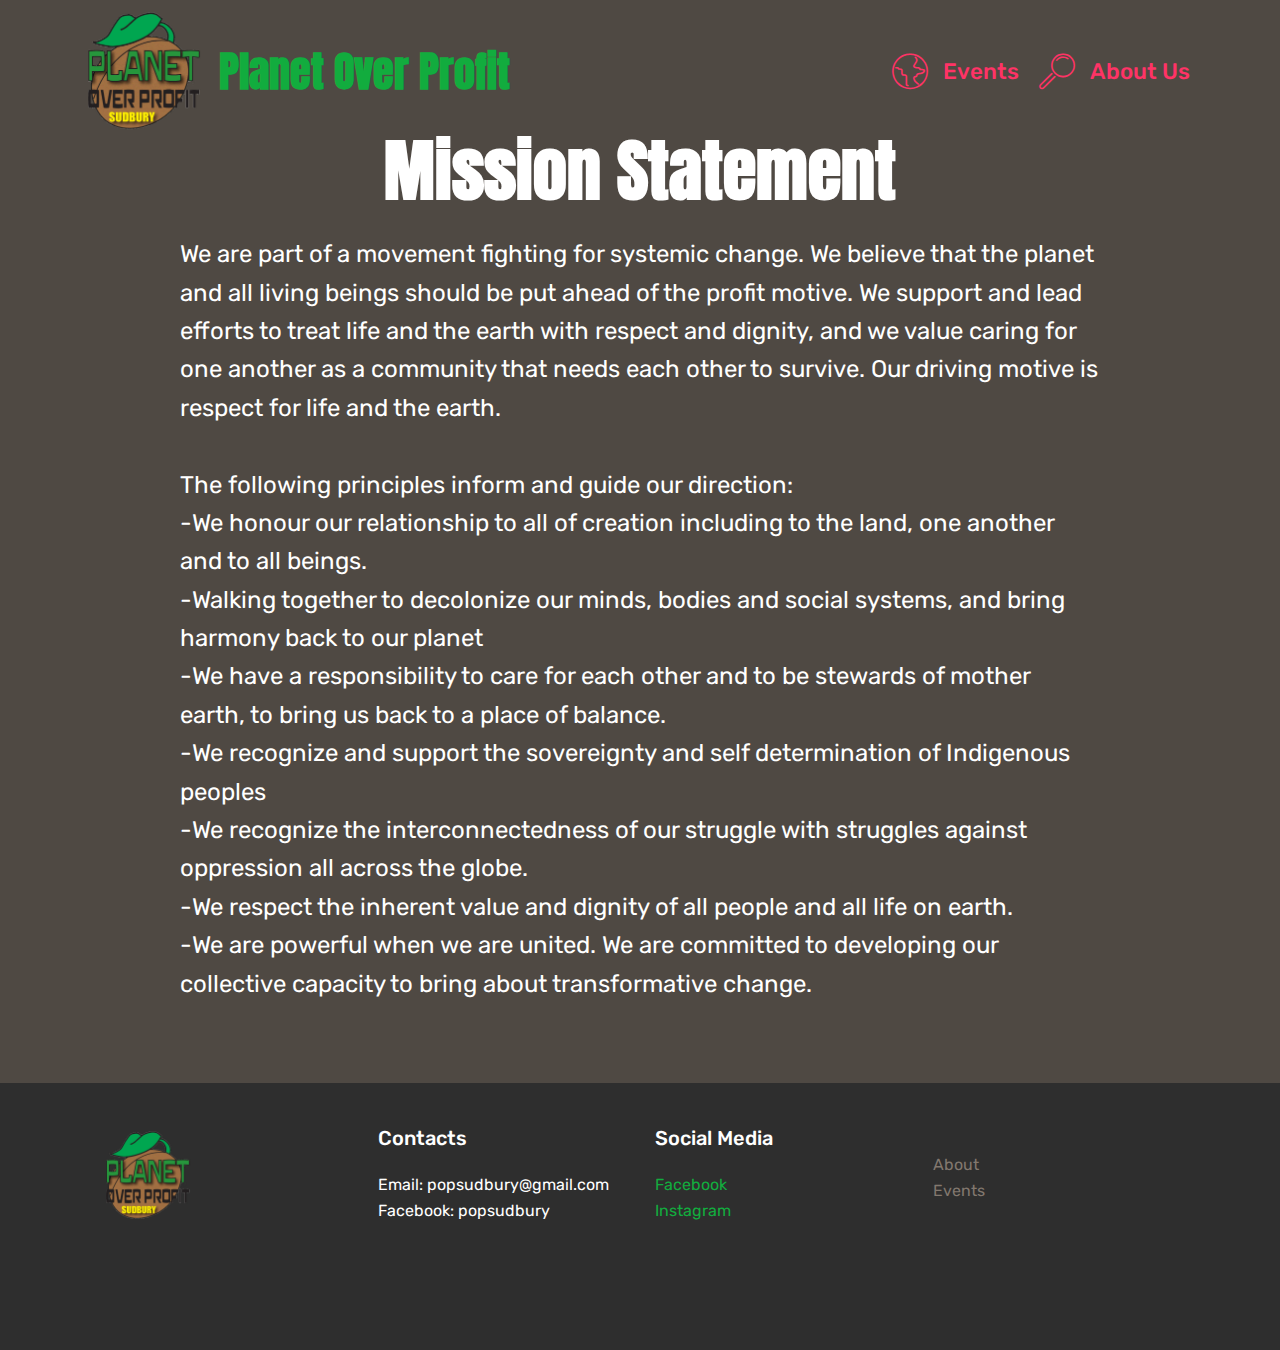
==== commit 5827da35: "create github pages" ====
--- a/about.html
+++ b/about.html
@@ -6,7 +6,7 @@
   <meta http-equiv="X-UA-Compatible" content="IE=edge">
   <meta name="generator" content="Mobirise v4.12.4, mobirise.com">
   <meta name="viewport" content="width=device-width, initial-scale=1, minimum-scale=1">
-  <link rel="shortcut icon" href="assets/images/117708945-121560872836436-8511831999617031116-o-122x122.jpg" type="image/x-icon">
+  <link rel="shortcut icon" href="assets/images/logo-for-pop-sudbury-256x259.png" type="image/x-icon">
   <meta name="description" content="information about Planet over profit">
   
   
@@ -42,7 +42,7 @@
             <div class="navbar-brand">
                 <span class="navbar-logo">
                     <a href="index.html">
-                         <img src="assets/images/117708945-121560872836436-8511831999617031116-o-122x122.jpg" alt="POPSudbury" title="" style="height: 8rem;">
+                         <img src="assets/images/logo-for-pop-sudbury-256x259.png" alt="POPSudbury" title="" style="height: 8rem;">
                     </a>
                 </span>
                 <span class="navbar-caption-wrap"><a class="navbar-caption text-danger display-2" href="about.html">Planet Over Profit</a></span>
@@ -65,7 +65,7 @@
     </nav>
 </section>
 
-<section class="engine"><a href="https://mobirise.info/u">bootstrap responsive templates</a></section><section class="cid-s7yvz1q16E mbr-fullscreen" id="header2-e">
+<section class="engine"><a href="https://mobirise.info/n">simple website templates</a></section><section class="cid-s7yvz1q16E mbr-fullscreen" id="header2-e">
 
     
 
@@ -102,7 +102,7 @@
             <div class="col-12 col-md-3">
                 <div class="media-wrap">
                     <a href="index.html">
-                        <img src="assets/images/117708945-121560872836436-8511831999617031116-o-122x122.jpg" alt="POPSudbury" title="">
+                        <img src="assets/images/logo-for-pop-sudbury-192x194.png" alt="POPSudbury" title="">
                     </a>
                 </div>
             </div>
--- a/assets/mobirise/css/mbr-additional.css
+++ b/assets/mobirise/css/mbr-additional.css
@@ -1619,6 +1619,74 @@
 .cid-s7yyq2PWcy H2 {
   color: #ffffff;
 }
+.cid-scAfANhuvW {
+  padding-top: 90px;
+  padding-bottom: 90px;
+  background-color: #465052;
+}
+.cid-scAfANhuvW h2 {
+  text-align: left;
+}
+.cid-scAfANhuvW h4 {
+  text-align: left;
+  font-weight: 500;
+}
+.cid-scAfANhuvW p {
+  color: #767676;
+  text-align: left;
+}
+.cid-scAfANhuvW .aside-content {
+  flex-basis: 100%;
+  -webkit-flex-basis: 100%;
+}
+.cid-scAfANhuvW .block-content {
+  display: -webkit-flex;
+  flex-direction: column;
+  -webkit-flex-direction: column;
+  word-break: break-word;
+}
+.cid-scAfANhuvW .media {
+  margin: initial;
+  align-items: center;
+  -webkit-align-items: center;
+}
+.cid-scAfANhuvW .mbr-figure {
+  align-self: flex-start;
+  -webkit-align-self: flex-start;
+  -webkit-flex-shrink: 0;
+  flex-shrink: 0;
+}
+.cid-scAfANhuvW .card-img {
+  padding-right: 2rem;
+  width: auto;
+}
+.cid-scAfANhuvW .card-img span {
+  font-size: 72px;
+  color: #707070;
+}
+@media (min-width: 992px) {
+  .cid-scAfANhuvW .mbr-figure {
+    padding-right: 4rem;
+  }
+}
+@media (max-width: 991px) {
+  .cid-scAfANhuvW .mbr-figure {
+    padding-right: 0;
+    padding-bottom: 1rem;
+    margin-bottom: 2rem;
+  }
+}
+@media (max-width: 300px) {
+  .cid-scAfANhuvW .card-img span {
+    font-size: 40px !important;
+  }
+}
+.cid-scAfANhuvW .mbr-text {
+  color: #ffffff;
+}
+.cid-scAfANhuvW H2 {
+  color: #efefef;
+}
 .cid-s8BuKOAG29 {
   padding-top: 90px;
   padding-bottom: 90px;
--- a/assets/mobirise/css/mbr-additional.css
+++ b/assets/mobirise/css/mbr-additional.css
@@ -1619,6 +1619,74 @@
 .cid-s7yyq2PWcy H2 {
   color: #ffffff;
 }
+.cid-scAfANhuvW {
+  padding-top: 90px;
+  padding-bottom: 90px;
+  background-color: #465052;
+}
+.cid-scAfANhuvW h2 {
+  text-align: left;
+}
+.cid-scAfANhuvW h4 {
+  text-align: left;
+  font-weight: 500;
+}
+.cid-scAfANhuvW p {
+  color: #767676;
+  text-align: left;
+}
+.cid-scAfANhuvW .aside-content {
+  flex-basis: 100%;
+  -webkit-flex-basis: 100%;
+}
+.cid-scAfANhuvW .block-content {
+  display: -webkit-flex;
+  flex-direction: column;
+  -webkit-flex-direction: column;
+  word-break: break-word;
+}
+.cid-scAfANhuvW .media {
+  margin: initial;
+  align-items: center;
+  -webkit-align-items: center;
+}
+.cid-scAfANhuvW .mbr-figure {
+  align-self: flex-start;
+  -webkit-align-self: flex-start;
+  -webkit-flex-shrink: 0;
+  flex-shrink: 0;
+}
+.cid-scAfANhuvW .card-img {
+  padding-right: 2rem;
+  width: auto;
+}
+.cid-scAfANhuvW .card-img span {
+  font-size: 72px;
+  color: #707070;
+}
+@media (min-width: 992px) {
+  .cid-scAfANhuvW .mbr-figure {
+    padding-right: 4rem;
+  }
+}
+@media (max-width: 991px) {
+  .cid-scAfANhuvW .mbr-figure {
+    padding-right: 0;
+    padding-bottom: 1rem;
+    margin-bottom: 2rem;
+  }
+}
+@media (max-width: 300px) {
+  .cid-scAfANhuvW .card-img span {
+    font-size: 40px !important;
+  }
+}
+.cid-scAfANhuvW .mbr-text {
+  color: #ffffff;
+}
+.cid-scAfANhuvW H2 {
+  color: #efefef;
+}
 .cid-s8BuKOAG29 {
   padding-top: 90px;
   padding-bottom: 90px;
